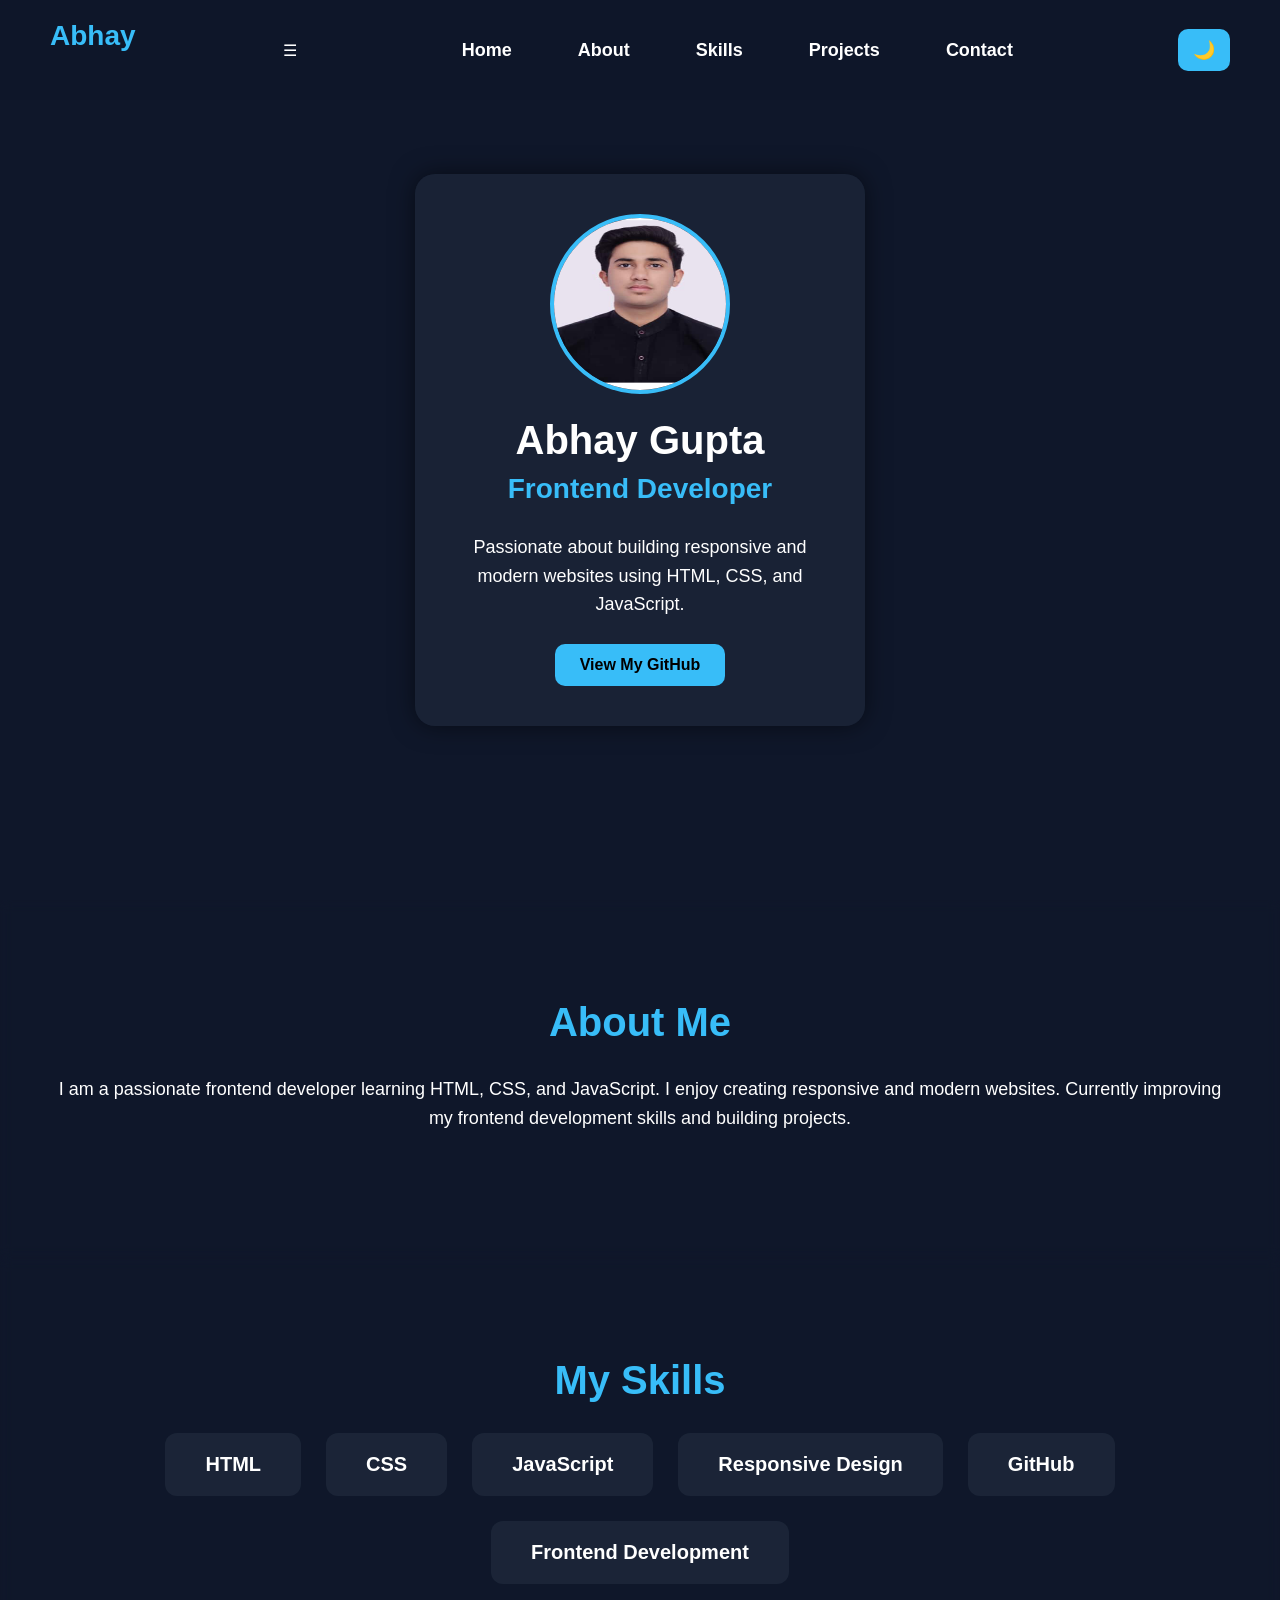
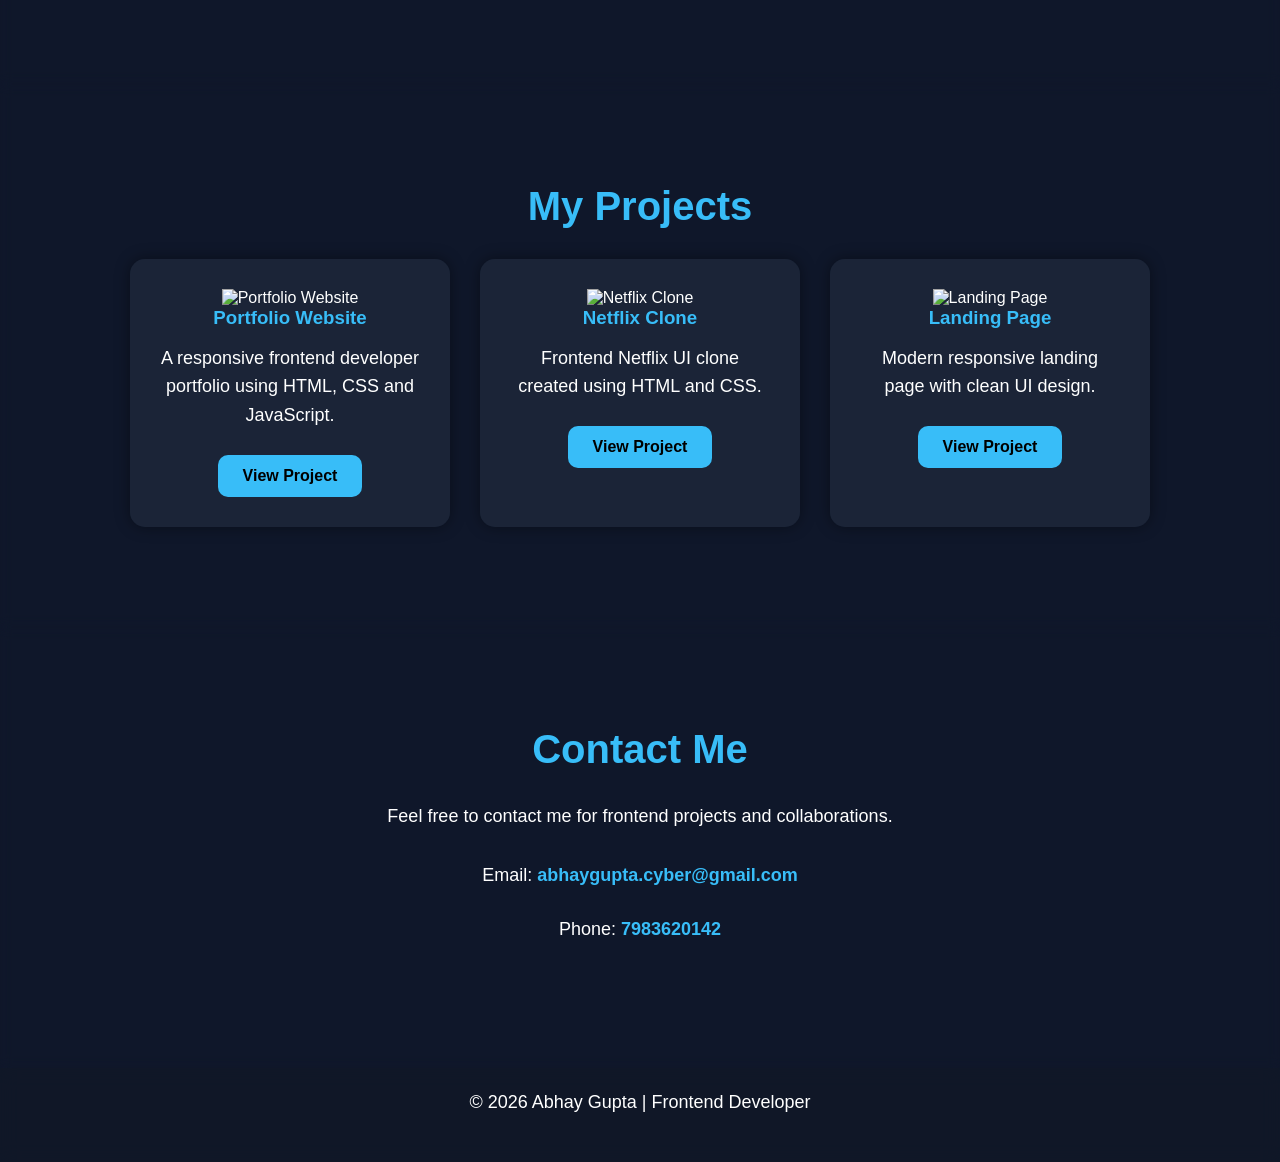
==== index.html @ 117bea06 "Updated" ====
<!DOCTYPE html>
<html lang="en">

<head>

  <meta charset="UTF-8">

  <meta name="viewport" content="width=device-width, initial-scale=1.0">

  <title>Abhay Gupta | Frontend Developer</title>

  <!-- GOOGLE VERIFICATION -->

  <meta 
    name="google-site-verification" 
    content="w0BHHGs-t-TD131V5QDSllbmQLI2JPOpMYAt4-sC5Q4"
  />

  <!-- SEO DESCRIPTION -->

  <meta 
    name="description" 
    content="Abhay Gupta Frontend Developer Portfolio Website"
  >

  <link rel="stylesheet" href="style.css">

</head>
<body>

  <!-- ANIMATED BACKGROUND -->

  <div class="background-animation">

    <span></span>
    <span></span>
    <span></span>
    <span></span>
    <span></span>
    <span></span>
    <span></span>
    <span></span>

  </div>


  <!-- NAVBAR -->

  <nav>

    <h2 class="logo">Abhay</h2>

    <div class="menu-toggle" id="menu-toggle">
      ☰
    </div>

    <ul id="nav-links">

      <li><a href="#home">Home</a></li>

      <li><a href="#about">About</a></li>

      <li><a href="#skills">Skills</a></li>

      <li><a href="#projects">Projects</a></li>

      <li><a href="#contact">Contact</a></li>

    </ul>

    <button id="theme-toggle">
      🌙
    </button>

  </nav>


  <!-- HERO SECTION -->

  <section class="hero" id="home">

    <div class="hero-content">

      <img 
        src="profile.jpg"
        alt="Profile Image"
        class="profile-img"
      >

      <h1>Abhay Gupta</h1>

      <h2>
        <span id="typing-text"></span>
      </h2>

      <p>
        Passionate about building responsive and modern websites using HTML, CSS, and JavaScript.
      </p>

      <a 
        href="https://github.com/abhayguptacyber-cloud/cybersecurity-portfolio-abhay"
        target="_blank"
        class="btn"
      >
        View My GitHub
      </a>

    </div>

  </section>


  <!-- ABOUT SECTION -->

  <section id="about" class="about reveal">

    <h2>About Me</h2>

    <p>
      I am a passionate frontend developer learning HTML, CSS, and JavaScript.
      I enjoy creating responsive and modern websites.
      Currently improving my frontend development skills and building projects.
    </p>

  </section>


  <!-- SKILLS SECTION -->

  <section id="skills" class="skills reveal">

    <h2>My Skills</h2>

    <div class="skills-container">

      <div class="skill-card">HTML</div>

      <div class="skill-card">CSS</div>

      <div class="skill-card">JavaScript</div>

      <div class="skill-card">Responsive Design</div>

      <div class="skill-card">GitHub</div>

      <div class="skill-card">Frontend Development</div>

    </div>

  </section>


  <!-- PROJECTS SECTION -->

  <section id="projects" class="projects reveal">

    <h2>My Projects</h2>

    <div class="projects-container">

      <!-- PROJECT 1 -->

      <div class="project-card">

        <img 
          src="project1.jpg"
          alt="Portfolio Website"
          class="project-image"
        >

        <h3>Portfolio Website</h3>

        <p>
          A responsive frontend developer portfolio using HTML, CSS and JavaScript.
        </p>

        <a 
          href="https://github.com/abhayguptacyber-cloud/cybersecurity-portfolio-abhay"
          target="_blank"
          class="btn"
        >
          View Project
        </a>

      </div>


      <!-- PROJECT 2 -->

      <div class="project-card">

        <img 
          src="project2.jpg"
          alt="Netflix Clone"
          class="project-image"
        >

        <h3>Netflix Clone</h3>

        <p>
          Frontend Netflix UI clone created using HTML and CSS.
        </p>

        <a href="#" class="btn">
          View Project
        </a>

      </div>


      <!-- PROJECT 3 -->

      <div class="project-card">

        <img 
          src="project3.jpg"
          alt="Landing Page"
          class="project-image"
        >

        <h3>Landing Page</h3>

        <p>
          Modern responsive landing page with clean UI design.
        </p>

        <a href="#" class="btn">
          View Project
        </a>

      </div>

    </div>

  </section>


  <!-- CONTACT SECTION -->

  <section id="contact" class="contact reveal">

    <h2>Contact Me</h2>

    <p>
      Feel free to contact me for frontend projects and collaborations.
    </p>

    <div class="contact-info">

      <p>
        Email:
        <a href="mailto:abhaygupta.cyber@gmail.com">
          abhaygupta.cyber@gmail.com
        </a>
      </p>

      <p>
        Phone:
        <a href="tel:7983620142">
          7983620142
        </a>
      </p>

    </div>

  </section>


  <!-- FOOTER -->

  <footer>

    <p>
      © 2026 Abhay Gupta | Frontend Developer
    </p>

  </footer>


  <!-- JAVASCRIPT -->

  <script src="script.js"></script>

</body>

</html>
---- style.css ----
*{
  margin: 0;
  padding: 0;
  box-sizing: border-box;
}

html{
  scroll-behavior: smooth;
}

body{

  font-family: Arial, sans-serif;

  background-color: #0f172a;

  color: white;

  overflow-x: hidden;
}


/* BACKGROUND ANIMATION */

.background-animation{

  position: fixed;

  top: 0;

  left: 0;

  width: 100%;

  height: 100%;

  overflow: hidden;

  z-index: -1;
}

.background-animation span{

  position: absolute;

  display: block;

  bottom: -150px;

  background: rgba(56, 189, 248, 0.3);

  border-radius: 50%;

  animation: floating 20s linear infinite;
}


/* FLOATING CIRCLES */

.background-animation span:nth-child(1){

  left: 10%;

  width: 25px;

  height: 25px;

  animation-duration: 12s;
}

.background-animation span:nth-child(2){

  left: 20%;

  width: 40px;

  height: 40px;

  animation-duration: 18s;
}

.background-animation span:nth-child(3){

  left: 35%;

  width: 30px;

  height: 30px;

  animation-duration: 10s;
}

.background-animation span:nth-child(4){

  left: 50%;

  width: 50px;

  height: 50px;

  animation-duration: 16s;
}

.background-animation span:nth-child(5){

  left: 65%;

  width: 35px;

  height: 35px;

  animation-duration: 14s;
}

.background-animation span:nth-child(6){

  left: 75%;

  width: 20px;

  height: 20px;

  animation-duration: 20s;
}

.background-animation span:nth-child(7){

  left: 85%;

  width: 45px;

  height: 45px;

  animation-duration: 13s;
}

.background-animation span:nth-child(8){

  left: 95%;

  width: 30px;

  height: 30px;

  animation-duration: 17s;
}


/* FLOATING EFFECT */

@keyframes floating{

  0%{

    transform: translateY(0) rotate(0deg);

    opacity: 0;
  }

  10%{

    opacity: 1;
  }

  100%{

    transform: translateY(-1200px) rotate(720deg);

    opacity: 0;
  }
}


/* NAVBAR */

nav{

  width: 100%;

  display: flex;

  justify-content: space-between;

  align-items: center;

  padding: 20px 50px;

  position: fixed;

  top: 0;

  background-color: rgba(15, 23, 42, 0.9);

  backdrop-filter: blur(10px);

  z-index: 1000;
}

.logo{

  color: #38bdf8;

  font-size: 28px;

  font-weight: bold;
}

ul{

  display: flex;

  list-style: none;

  gap: 30px;
}

ul li a{

  color: white;

  text-decoration: none;

  font-size: 18px;

  font-weight: bold;

  padding: 10px 18px;

  border-radius: 8px;

  transition: 0.3s ease;
}

ul li a:hover{

  background-color: #38bdf8;

  color: black;
}


/* THEME BUTTON */

#theme-toggle{

  background-color: #38bdf8;

  border: none;

  padding: 10px 15px;

  border-radius: 10px;

  cursor: pointer;

  font-size: 18px;

  transition: 0.3s;
}

#theme-toggle:hover{

  transform: scale(1.1);
}


/* HERO SECTION */

.hero{

  min-height: 100vh;

  display: flex;

  justify-content: center;

  align-items: center;

  text-align: center;

  padding: 120px 20px;

  position: relative;
}

.hero-content{

  background: rgba(30, 41, 59, 0.7);

  backdrop-filter: blur(10px);

  padding: 40px;

  border-radius: 20px;

  box-shadow: 0px 0px 25px rgba(0,0,0,0.5);

  max-width: 450px;

  animation: fadeIn 1s ease;
}

.profile-img{

  width: 180px;

  height: 180px;

  border-radius: 50%;

  margin-bottom: 20px;

  border: 4px solid #38bdf8;
}

h1{

  font-size: 40px;

  margin-bottom: 10px;
}

h2{

  color: #38bdf8;

  margin-bottom: 20px;

  font-size: 28px;

  min-height: 40px;
}

p{

  font-size: 18px;

  line-height: 1.6;

  margin-bottom: 25px;
}


/* BUTTON */

.btn{

  display: inline-block;

  background-color: #38bdf8;

  color: black;

  padding: 12px 25px;

  border-radius: 10px;

  text-decoration: none;

  font-weight: bold;

  transition: 0.3s;
}

.btn:hover{

  background-color: white;

  transform: scale(1.05);
}


/* SECTIONS */

.about,
.skills,
.projects,
.contact{

  padding: 100px 50px;

  text-align: center;

  position: relative;

  background: transparent;

  backdrop-filter: blur(6px);

  z-index: 1;
}

.about h2,
.skills h2,
.projects h2,
.contact h2{

  font-size: 40px;

  margin-bottom: 30px;
}


/* SKILLS */

.skills-container{

  display: flex;

  justify-content: center;

  flex-wrap: wrap;

  gap: 25px;
}

.skill-card{

  background-color: rgba(30, 41, 59, 0.8);

  padding: 20px 40px;

  border-radius: 12px;

  font-size: 20px;

  font-weight: bold;

  transition: 0.3s;
}

.skill-card:hover{

  background-color: #38bdf8;

  color: black;

  transform: translateY(-8px);
}


/* PROJECTS */

.projects-container{

  display: flex;

  justify-content: center;

  flex-wrap: wrap;

  gap: 30px;
}

.project-card{

  background-color: rgba(30, 41, 59, 0.8);

  padding: 30px;

  border-radius: 15px;

  width: 320px;

  transition: 0.3s;

  box-shadow: 0px 0px 15px rgba(0,0,0,0.4);
}

.project-card:hover{

  transform: translateY(-10px) scale(1.03);
}

.project-card h3{

  margin-bottom: 15px;

  color: #38bdf8;
}


/* CONTACT */

.contact-info{

  margin-top: 30px;
}

.contact-info a{

  color: #38bdf8;

  text-decoration: none;

  font-weight: bold;
}

.contact-info a:hover{

  color: white;
}


/* FOOTER */

footer{

  background-color: rgba(17, 24, 39, 0.8);

  text-align: center;

  padding: 20px;

  backdrop-filter: blur(10px);
}


/* FADE IN */

@keyframes fadeIn{

  from{

    opacity: 0;

    transform: translateY(20px);
  }

  to{

    opacity: 1;

    transform: translateY(0);
  }
}


/* LIGHT MODE */

.light-mode{

  background-color: white;

  color: black;
}

.light-mode nav{

  background-color: rgba(255,255,255,0.9);
}

.light-mode ul li a{

  color: black;
}

.light-mode ul li a:hover{

  background-color: #38bdf8;

  color: white;
}

.light-mode .logo{

  color: #2563eb;
}

.light-mode .hero-content,
.light-mode .project-card,
.light-mode .skill-card{

  background-color: rgba(255,255,255,0.8);

  color: black;

  border: 1px solid #ddd;
}

.light-mode footer{

  background-color: rgba(229,231,235,0.8);

  color: black;
}

.light-mode .contact-info a{

  color: #2563eb;
}


/* RESPONSIVE */

@media(max-width:768px){

  nav{

    flex-direction: column;

    gap: 20px;

    padding: 20px;
  }

  ul{

    flex-wrap: wrap;

    justify-content: center;

    padding: 0;
  }

  .hero-content{

    width: 90%;
  }

  .projects-container,
  .skills-container{

    flex-direction: column;

    align-items: center;
  }

  h1{

    font-size: 30px;
  }

  h2{

    font-size: 24px;
  }

  p{

    font-size: 16px;
  }
}
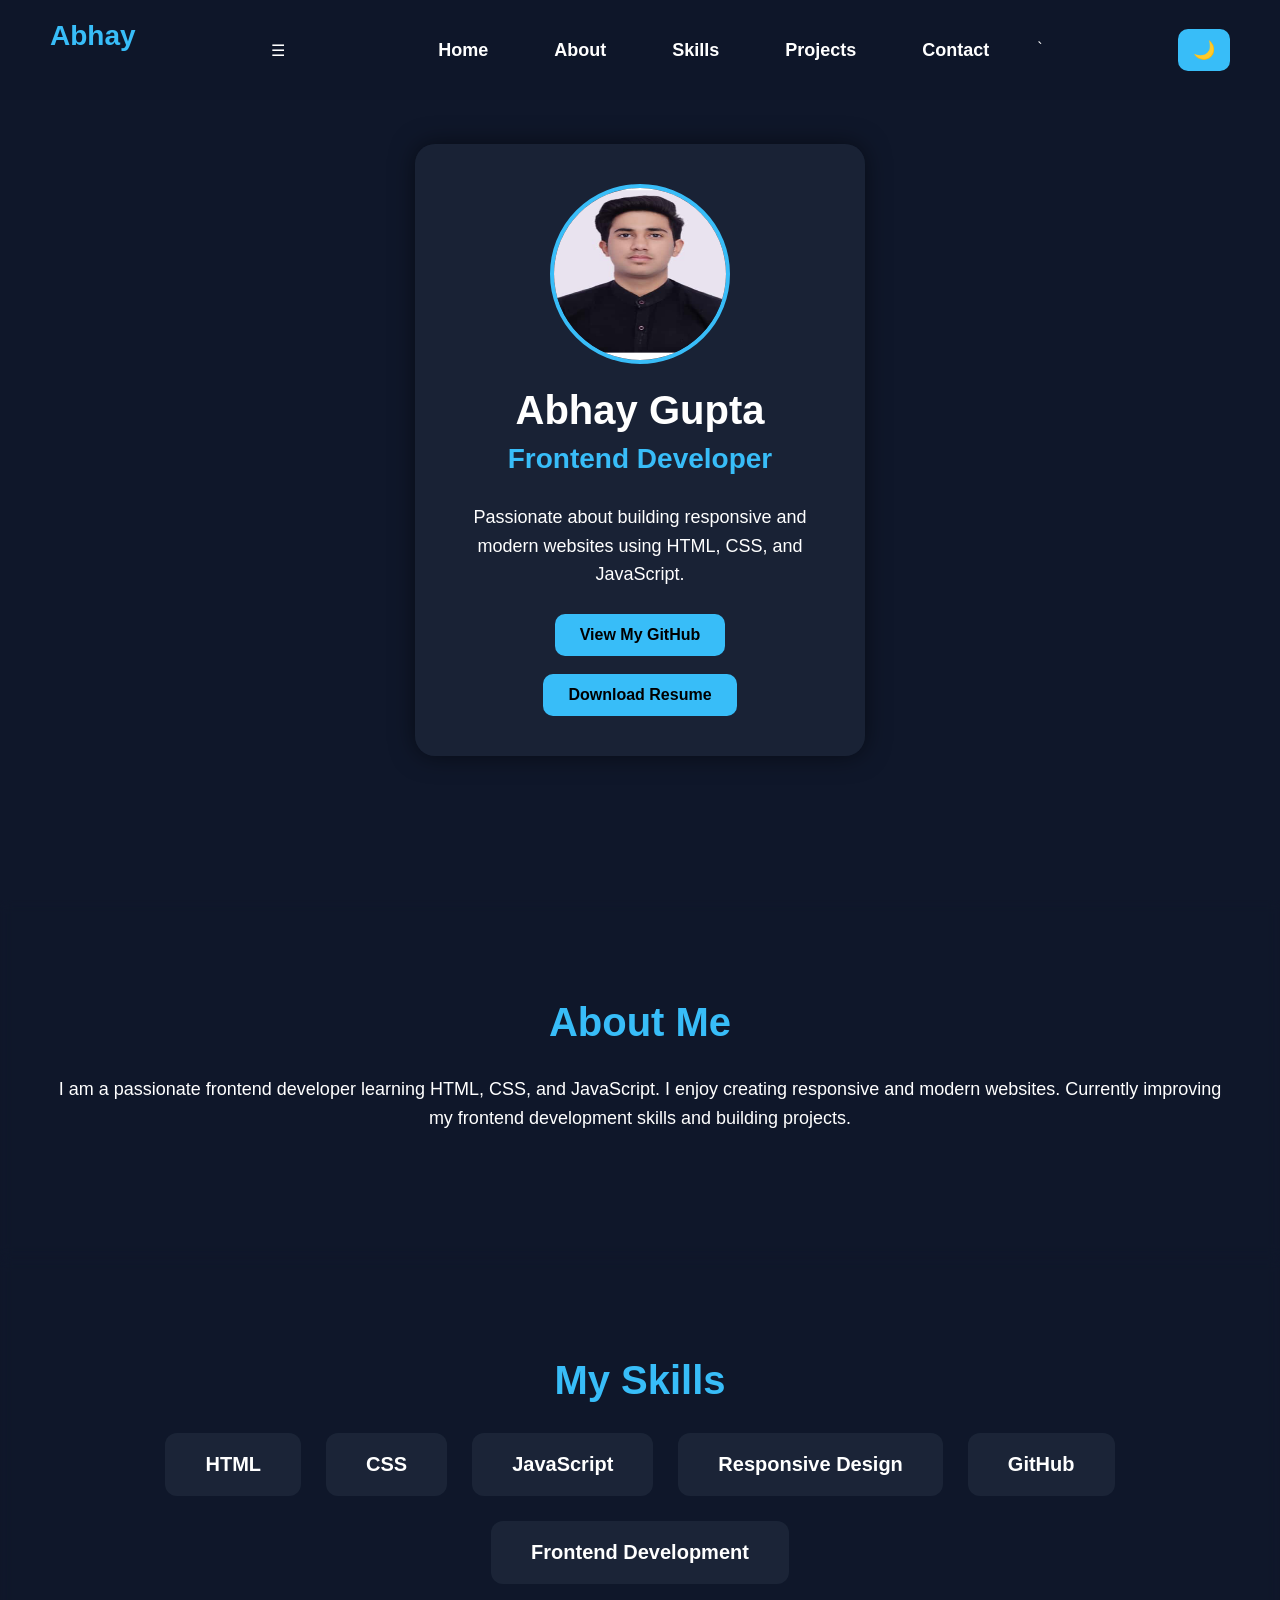
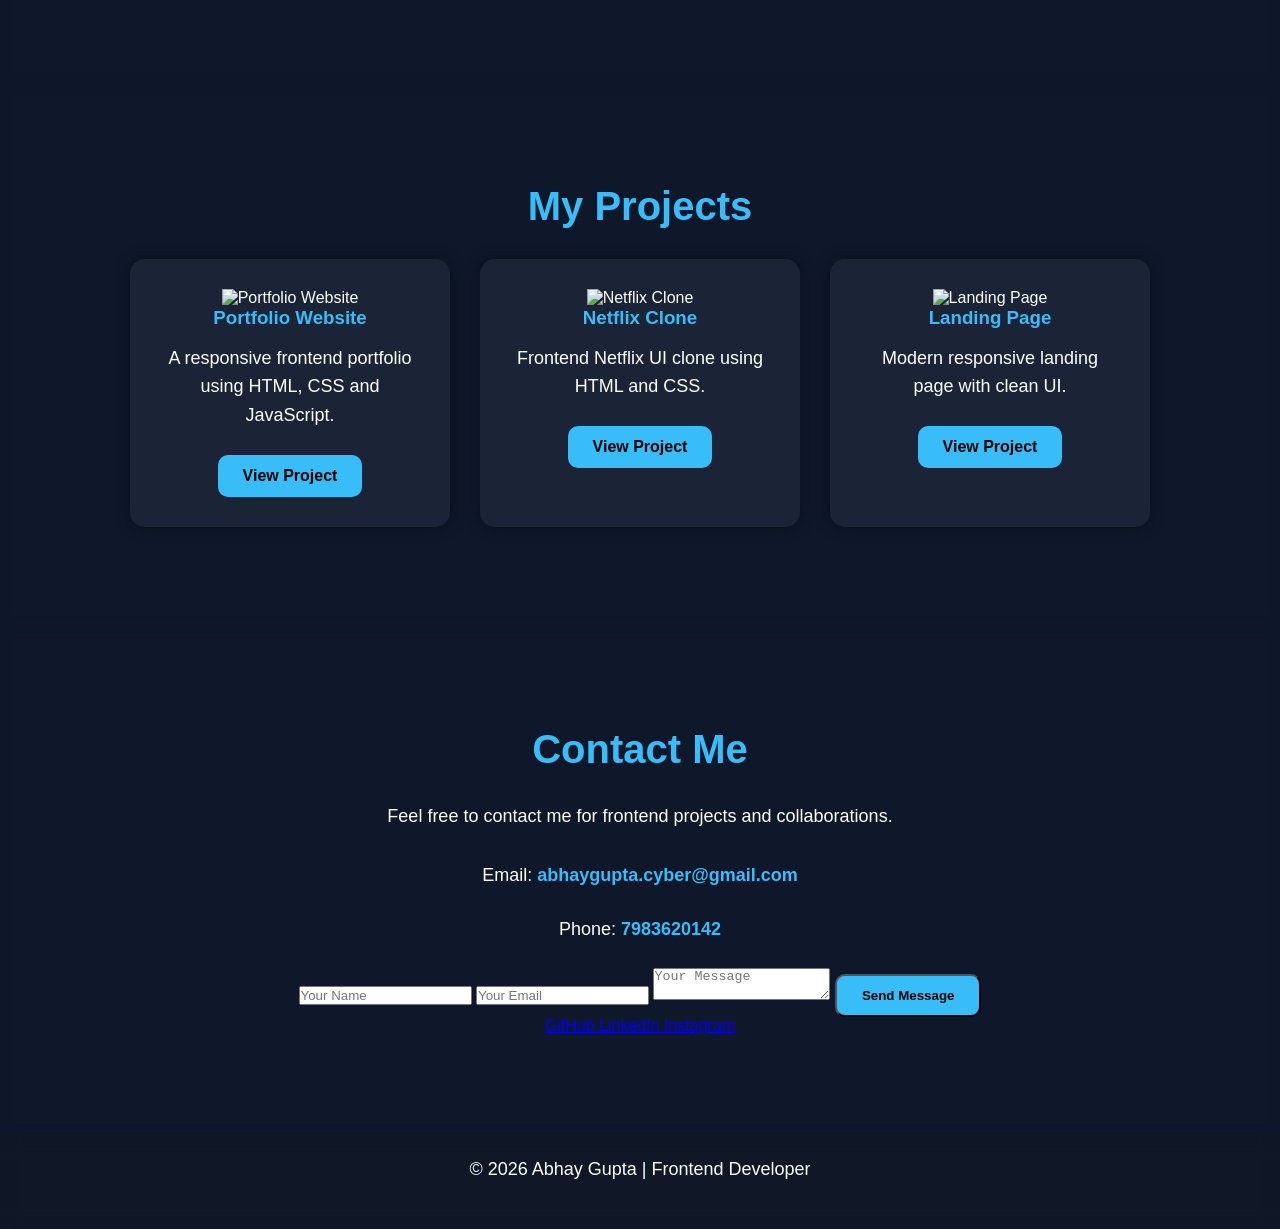
==== commit 4b4b6ecf: "Update" ====
--- a/index.html
+++ b/index.html
@@ -26,6 +26,7 @@
   <link rel="stylesheet" href="style.css">
 
 </head>
+
 <body>
 
   <!-- ANIMATED BACKGROUND -->
@@ -64,7 +65,7 @@
 
       <li><a href="#projects">Projects</a></li>
 
-      <li><a href="#contact">Contact</a></li>
+      <li><a href="#contact">Contact</a></li>`
 
     </ul>
 
@@ -103,6 +104,12 @@
         class="btn"
       >
         View My GitHub
+      </a>
+
+      <br><br>
+
+      <a href="resume.pdf" class="btn" download>
+        Download Resume
       </a>
 
     </div>
@@ -158,8 +165,6 @@
 
     <div class="projects-container">
 
-      <!-- PROJECT 1 -->
-
       <div class="project-card">
 
         <img 
@@ -171,7 +176,7 @@
         <h3>Portfolio Website</h3>
 
         <p>
-          A responsive frontend developer portfolio using HTML, CSS and JavaScript.
+          A responsive frontend portfolio using HTML, CSS and JavaScript.
         </p>
 
         <a 
@@ -185,8 +190,6 @@
       </div>
 
 
-      <!-- PROJECT 2 -->
-
       <div class="project-card">
 
         <img 
@@ -198,7 +201,7 @@
         <h3>Netflix Clone</h3>
 
         <p>
-          Frontend Netflix UI clone created using HTML and CSS.
+          Frontend Netflix UI clone using HTML and CSS.
         </p>
 
         <a href="#" class="btn">
@@ -207,8 +210,6 @@
 
       </div>
 
-
-      <!-- PROJECT 3 -->
 
       <div class="project-card">
 
@@ -221,7 +222,7 @@
         <h3>Landing Page</h3>
 
         <p>
-          Modern responsive landing page with clean UI design.
+          Modern responsive landing page with clean UI.
         </p>
 
         <a href="#" class="btn">
@@ -263,6 +264,55 @@
 
     </div>
 
+
+    <!-- CONTACT FORM -->
+
+    <form class="contact-form">
+
+      <input 
+        type="text" 
+        placeholder="Your Name" 
+        required
+      >
+
+      <input 
+        type="email" 
+        placeholder="Your Email" 
+        required
+      >
+
+      <textarea 
+        placeholder="Your Message"
+      ></textarea>
+
+      <button type="submit" class="btn">
+        Send Message
+      </button>
+
+    </form>
+
+
+    <!-- SOCIAL LINKS -->
+
+    <div class="social-icons">
+
+      <a 
+        href="https://github.com/abhayguptacyber-cloud"
+        target="_blank"
+      >
+        GitHub
+      </a>
+
+      <a href="#">
+        LinkedIn
+      </a>
+
+      <a href="#">
+        Instagram
+      </a>
+
+    </div>
+
   </section>
 
 
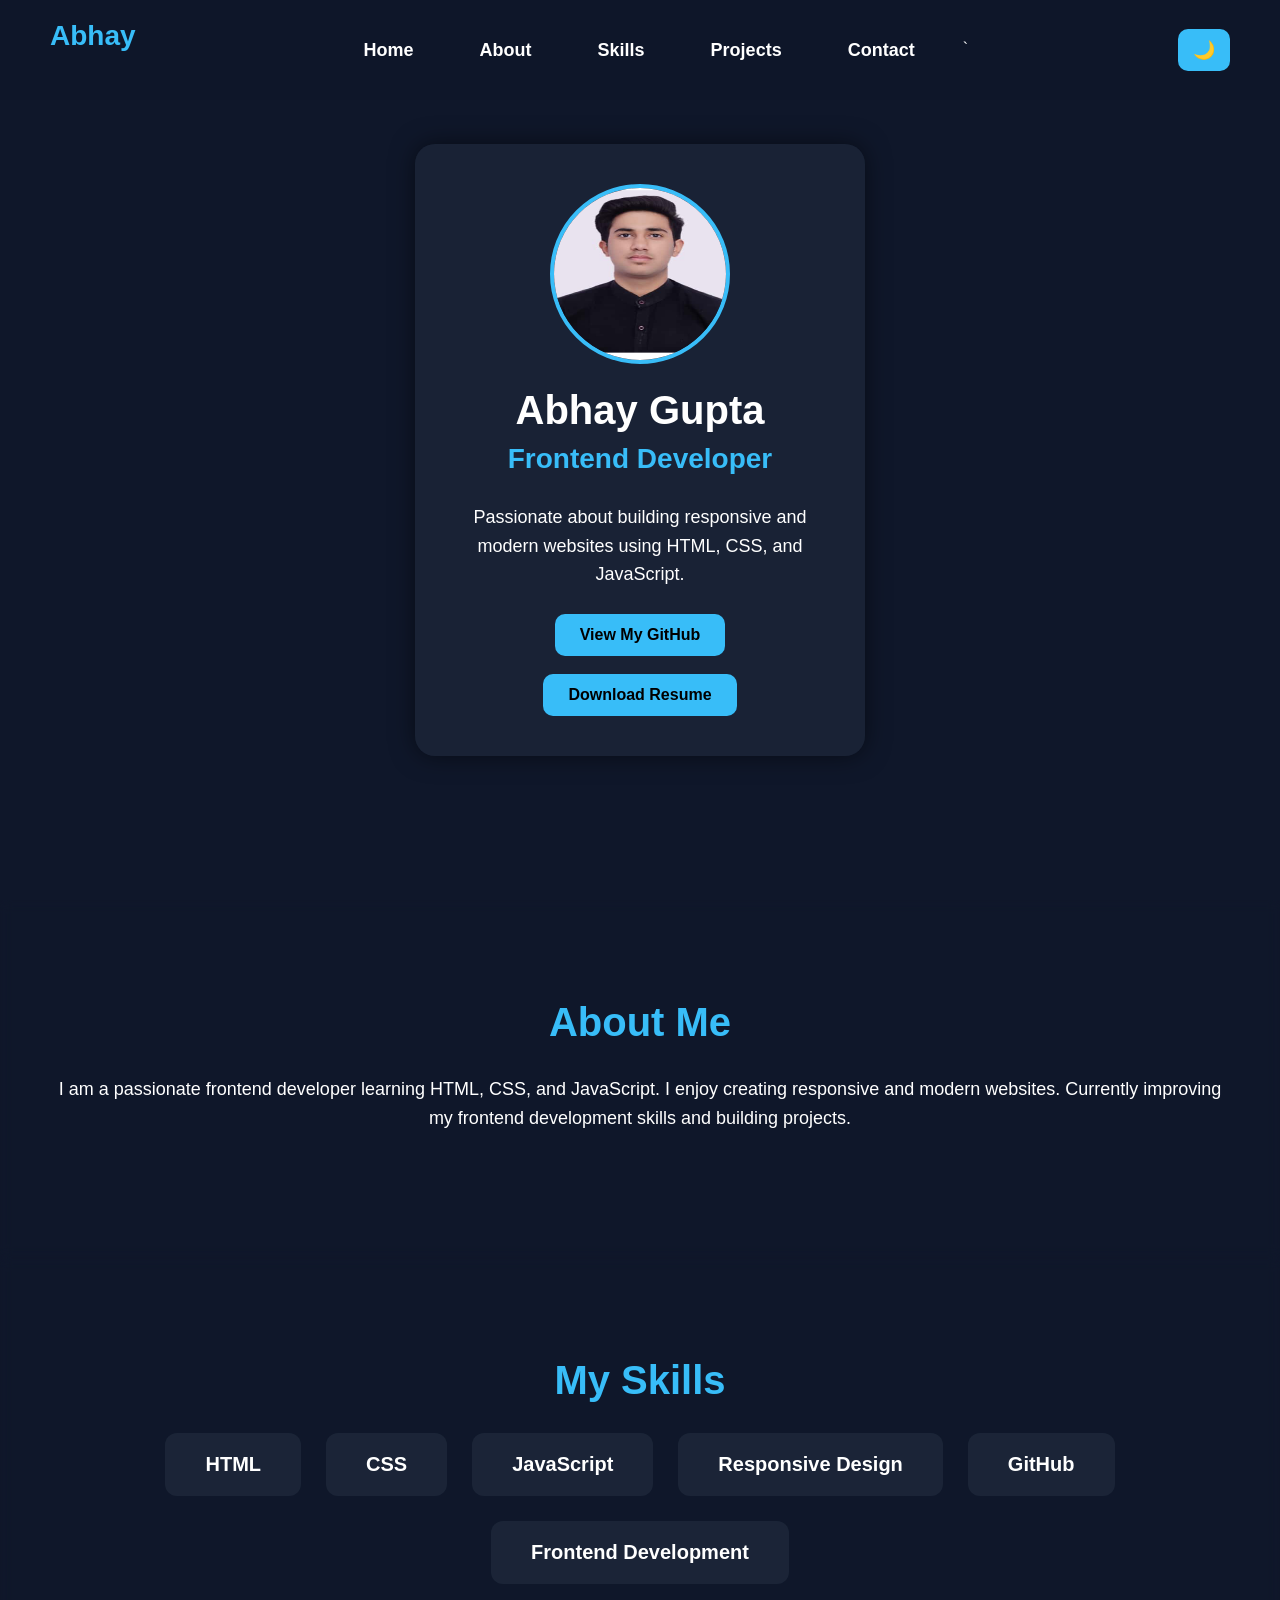
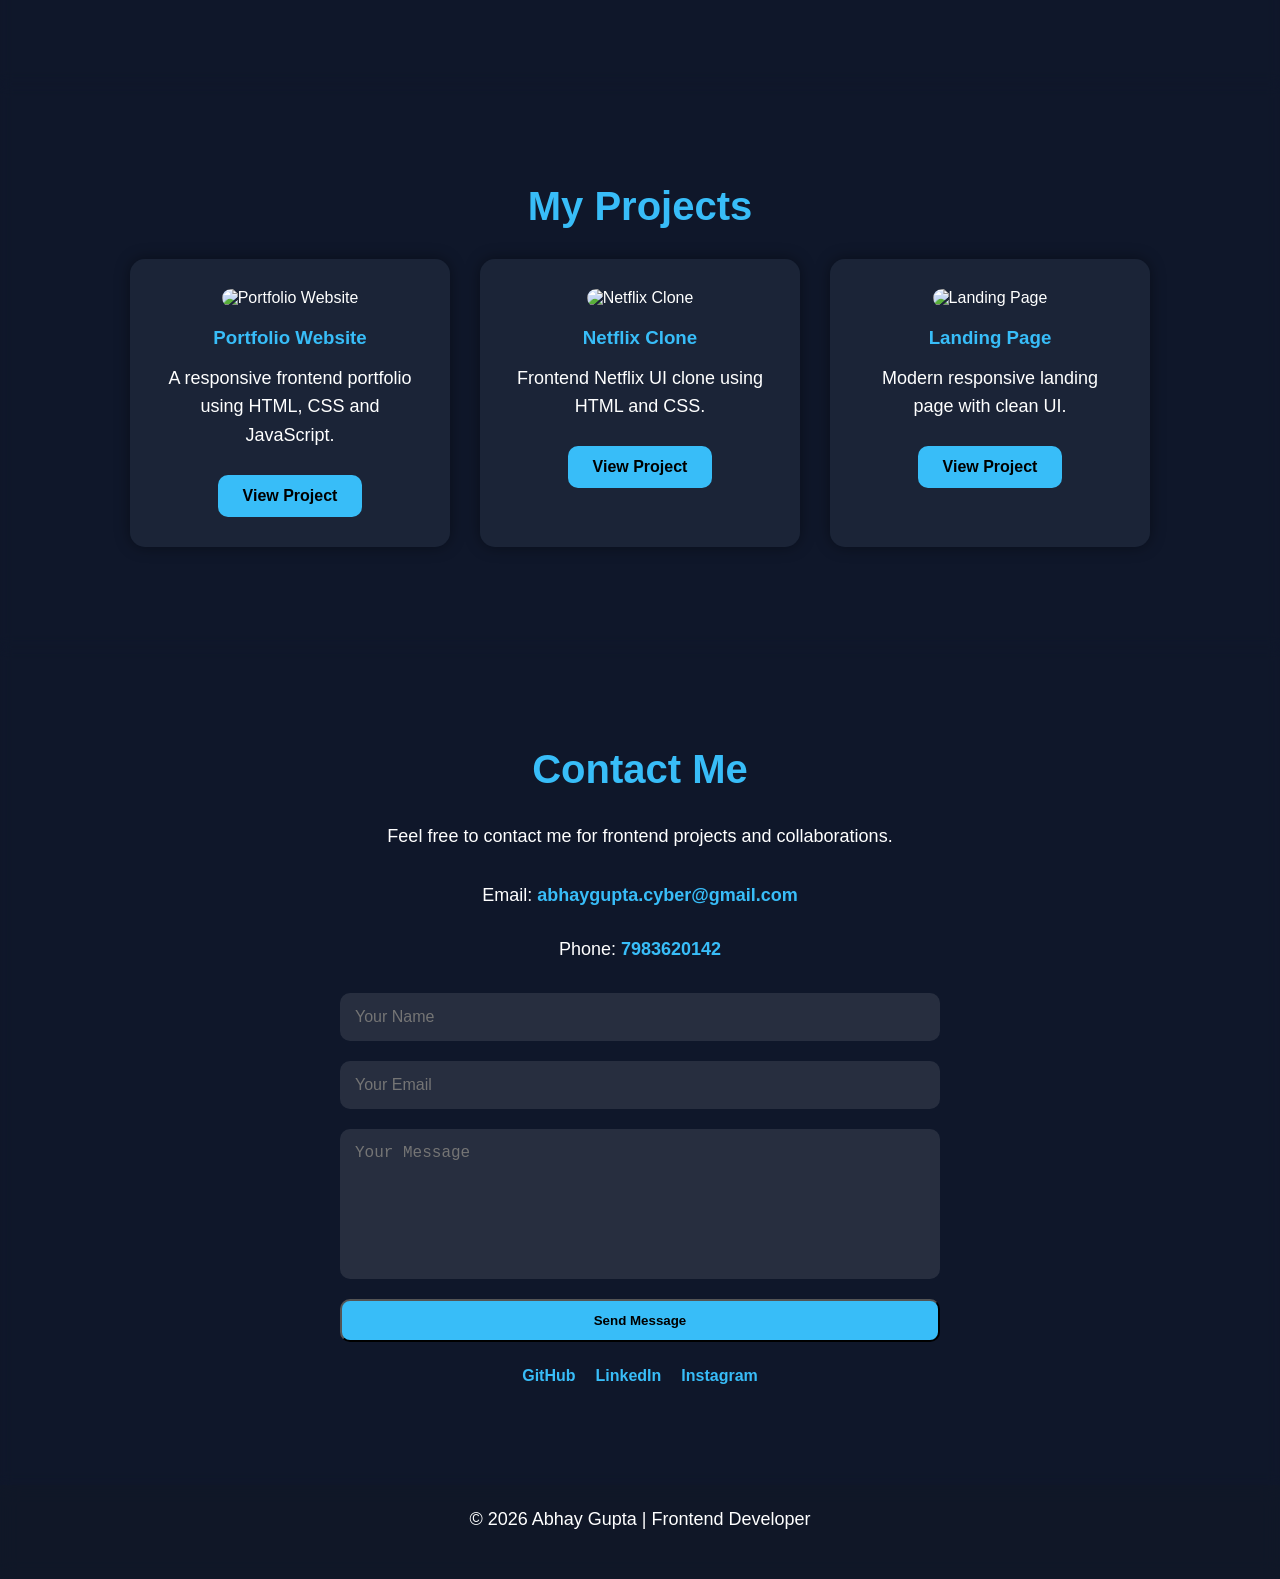
==== commit d747c335: "Update index.html" ====
--- a/index.html
+++ b/index.html
@@ -303,11 +303,11 @@
         GitHub
       </a>
 
-      <a href="#">
+      <a href="https://www.linkedin.com/in/abhay-gupta-917914281/">
         LinkedIn
       </a>
 
-      <a href="#">
+      <a href="https://www.instagram.com/_.bunny._o8o9/">
         Instagram
       </a>
 
--- a/style.css
+++ b/style.css
@@ -641,3 +641,135 @@
     font-size: 16px;
   }
 }
+/* HAMBURGER MENU */
+
+.menu-toggle{
+
+  display: none;
+
+  font-size: 28px;
+
+  cursor: pointer;
+
+  color: white;
+}
+
+
+/* PROJECT IMAGES */
+
+.project-image{
+
+  width: 100%;
+
+  border-radius: 12px;
+
+  margin-bottom: 20px;
+
+  height: 180px;
+
+  object-fit: cover;
+}
+
+
+/* SCROLL REVEAL */
+
+.reveal{
+
+  opacity: 0;
+
+  transform: translateY(40px);
+
+  transition: all 1s ease;
+}
+
+.reveal.active{
+
+  opacity: 1;
+
+  transform: translateY(0);
+}
+
+
+/* GLOW EFFECT */
+
+.hero-content:hover,
+.project-card:hover,
+.skill-card:hover{
+
+  box-shadow: 0px 0px 25px rgba(56, 189, 248, 0.5);
+}
+
+
+/* SOCIAL ICONS */
+
+.social-icons{
+
+  margin-top: 25px;
+
+  display: flex;
+
+  justify-content: center;
+
+  gap: 20px;
+}
+
+.social-icons a{
+
+  text-decoration: none;
+
+  color: #38bdf8;
+
+  font-weight: bold;
+
+  transition: 0.3s;
+}
+
+.social-icons a:hover{
+
+  color: white;
+
+  transform: scale(1.1);
+}
+
+
+/* CONTACT FORM */
+
+.contact-form{
+
+  max-width: 600px;
+
+  margin: auto;
+
+  display: flex;
+
+  flex-direction: column;
+
+  gap: 20px;
+
+  margin-top: 30px;
+}
+
+.contact-form input,
+.contact-form textarea{
+
+  padding: 15px;
+
+  border: none;
+
+  border-radius: 10px;
+
+  background-color: rgba(255,255,255,0.1);
+
+  color: white;
+
+  font-size: 16px;
+
+  outline: none;
+}
+
+.contact-form textarea{
+
+  min-height: 150px;
+
+  resize: none;
+}
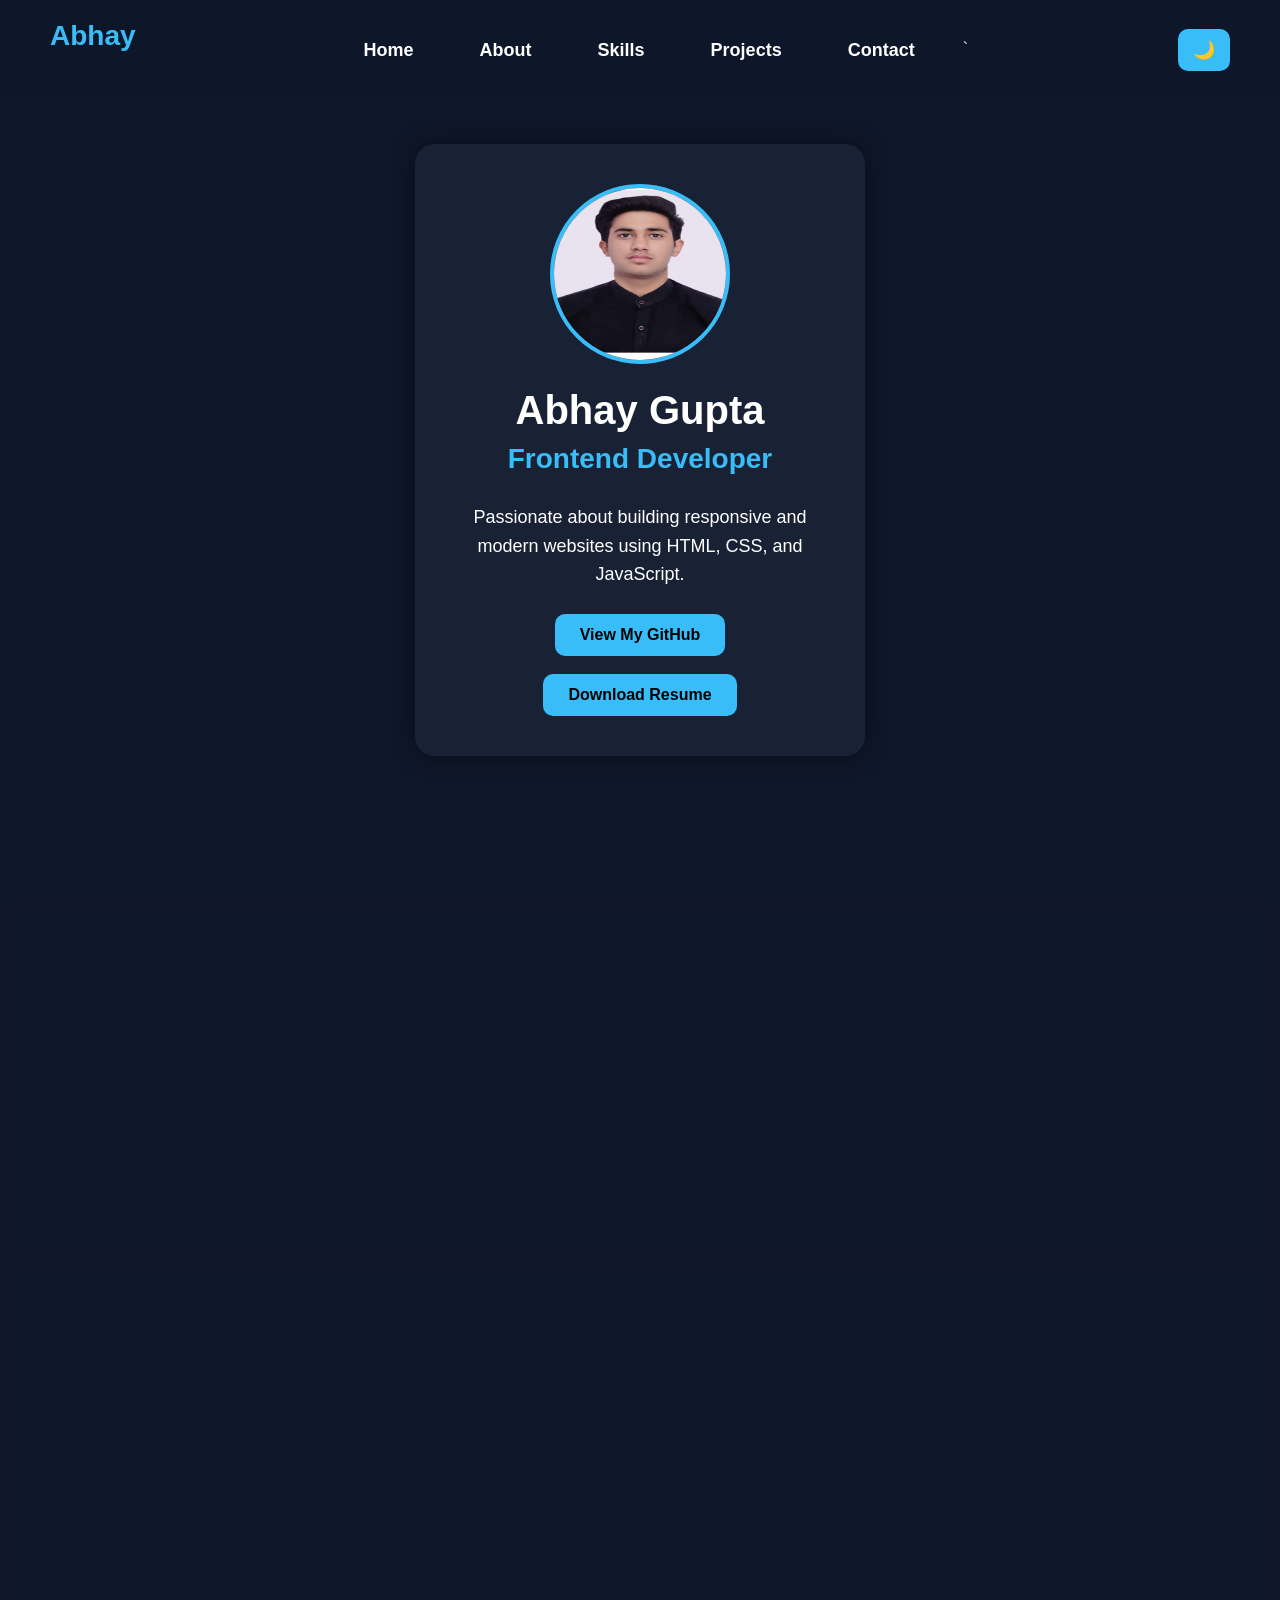
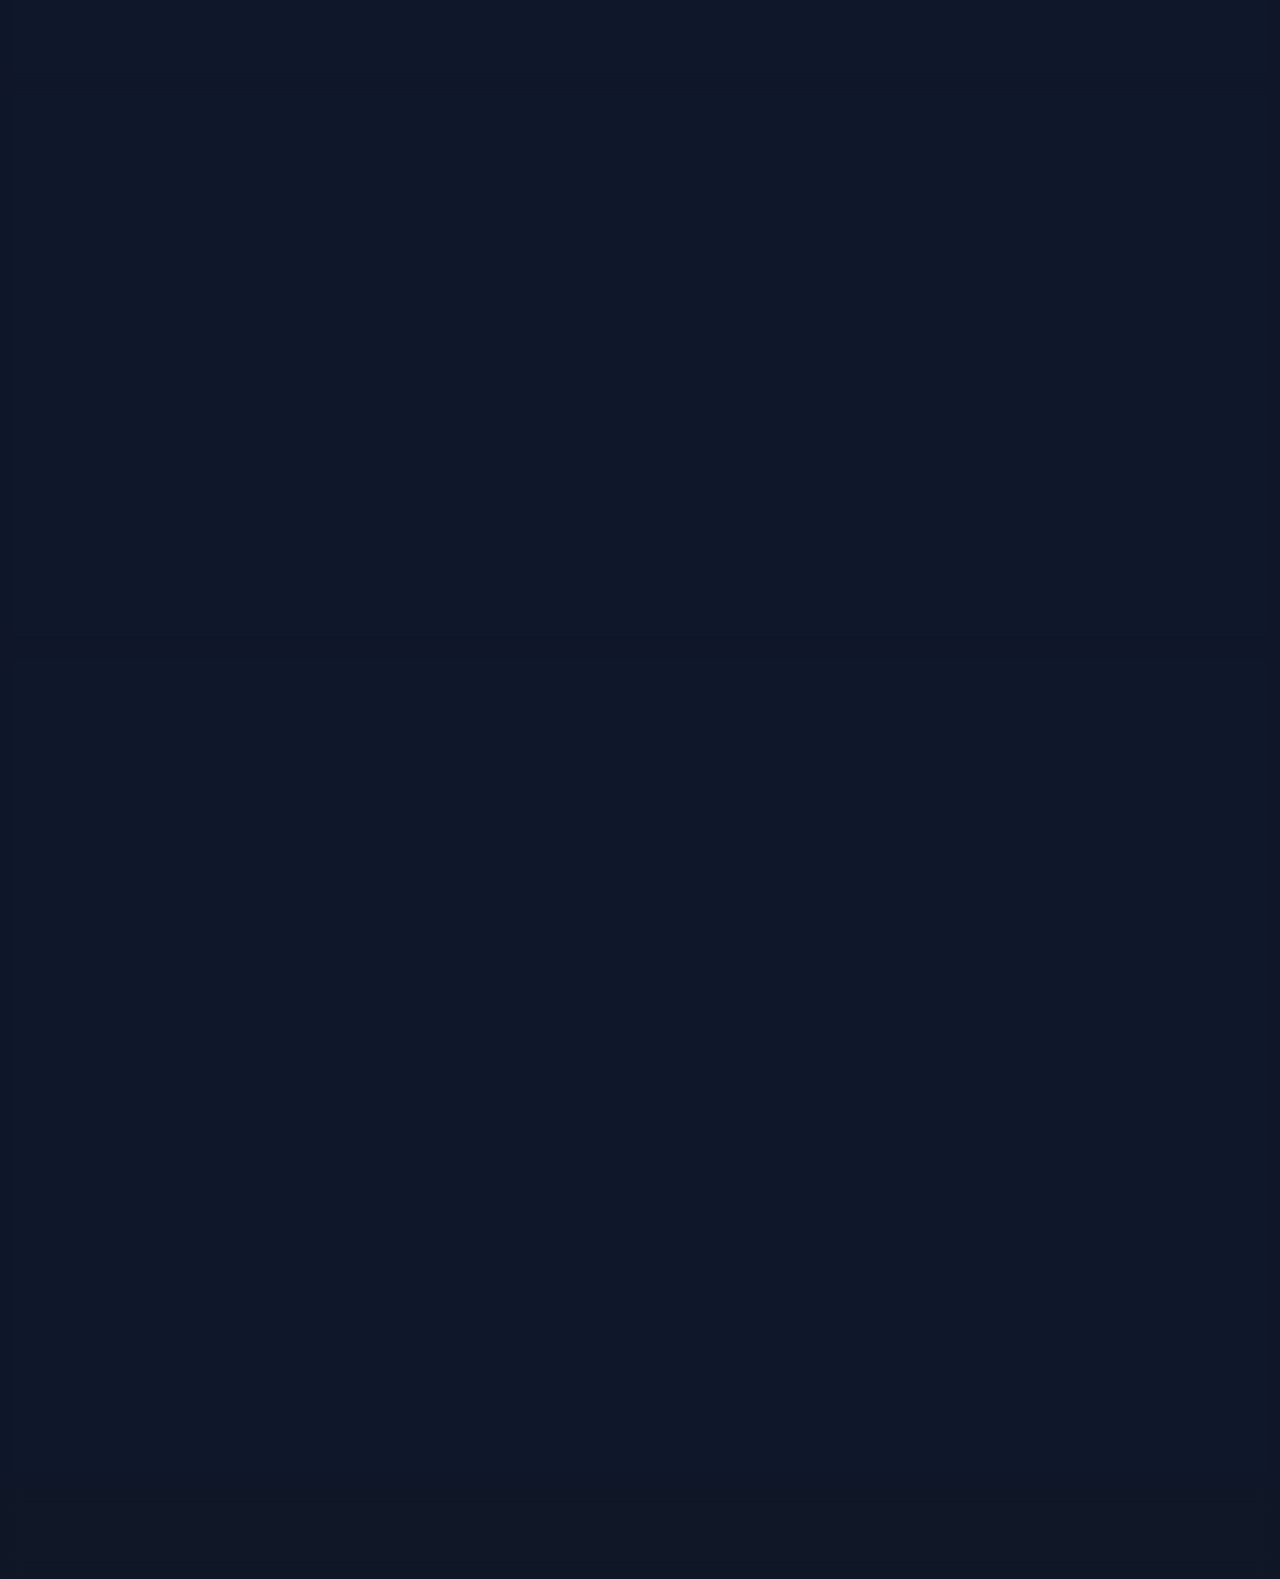
==== commit e6a3080f: "Updated" ====
--- a/index.html
+++ b/index.html
@@ -108,7 +108,7 @@
 
       <br><br>
 
-      <a href="resume.pdf" class="btn" download>
+      <a href="Abhay_gupta.pdf" class="btn" download>
         Download Resume
       </a>
 
@@ -204,7 +204,7 @@
           Frontend Netflix UI clone using HTML and CSS.
         </p>
 
-        <a href="#" class="btn">
+        <a href="https://www.netflix.com/in/" class="btn">
           View Project
         </a>
 
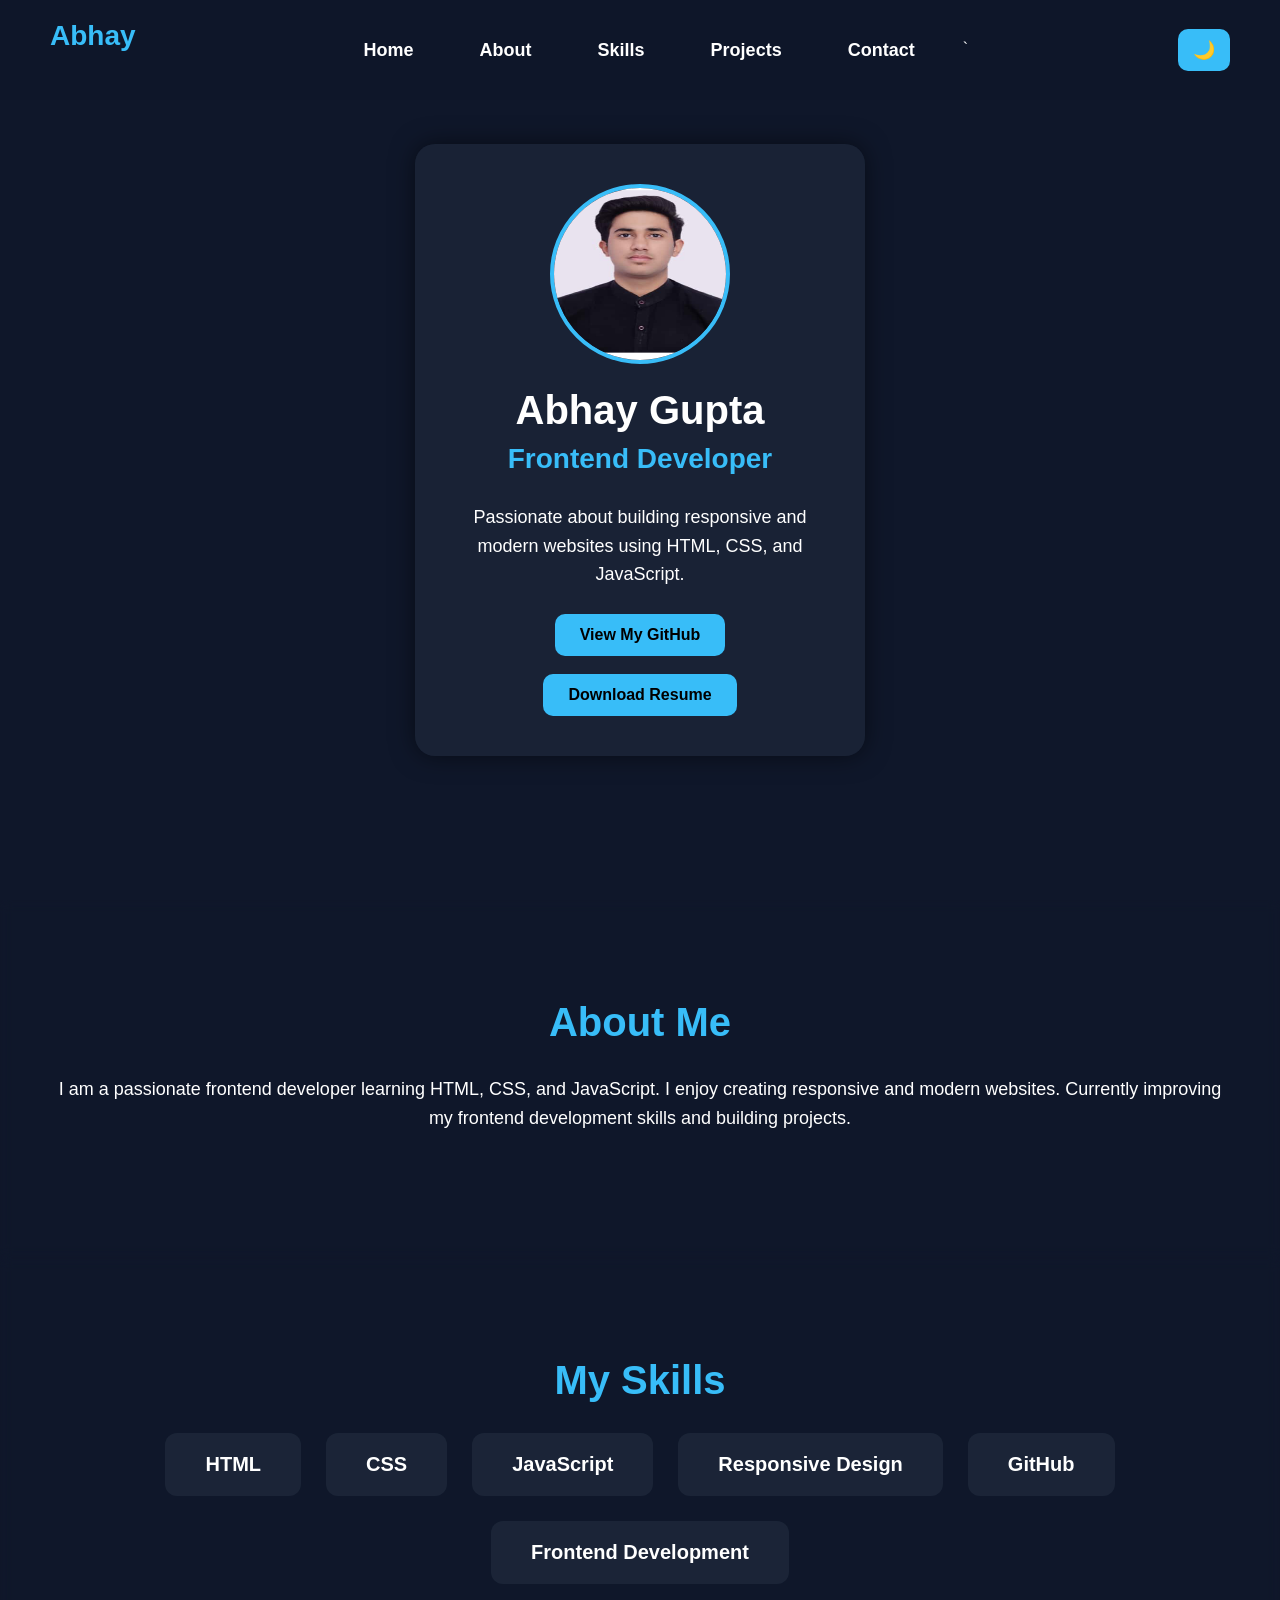
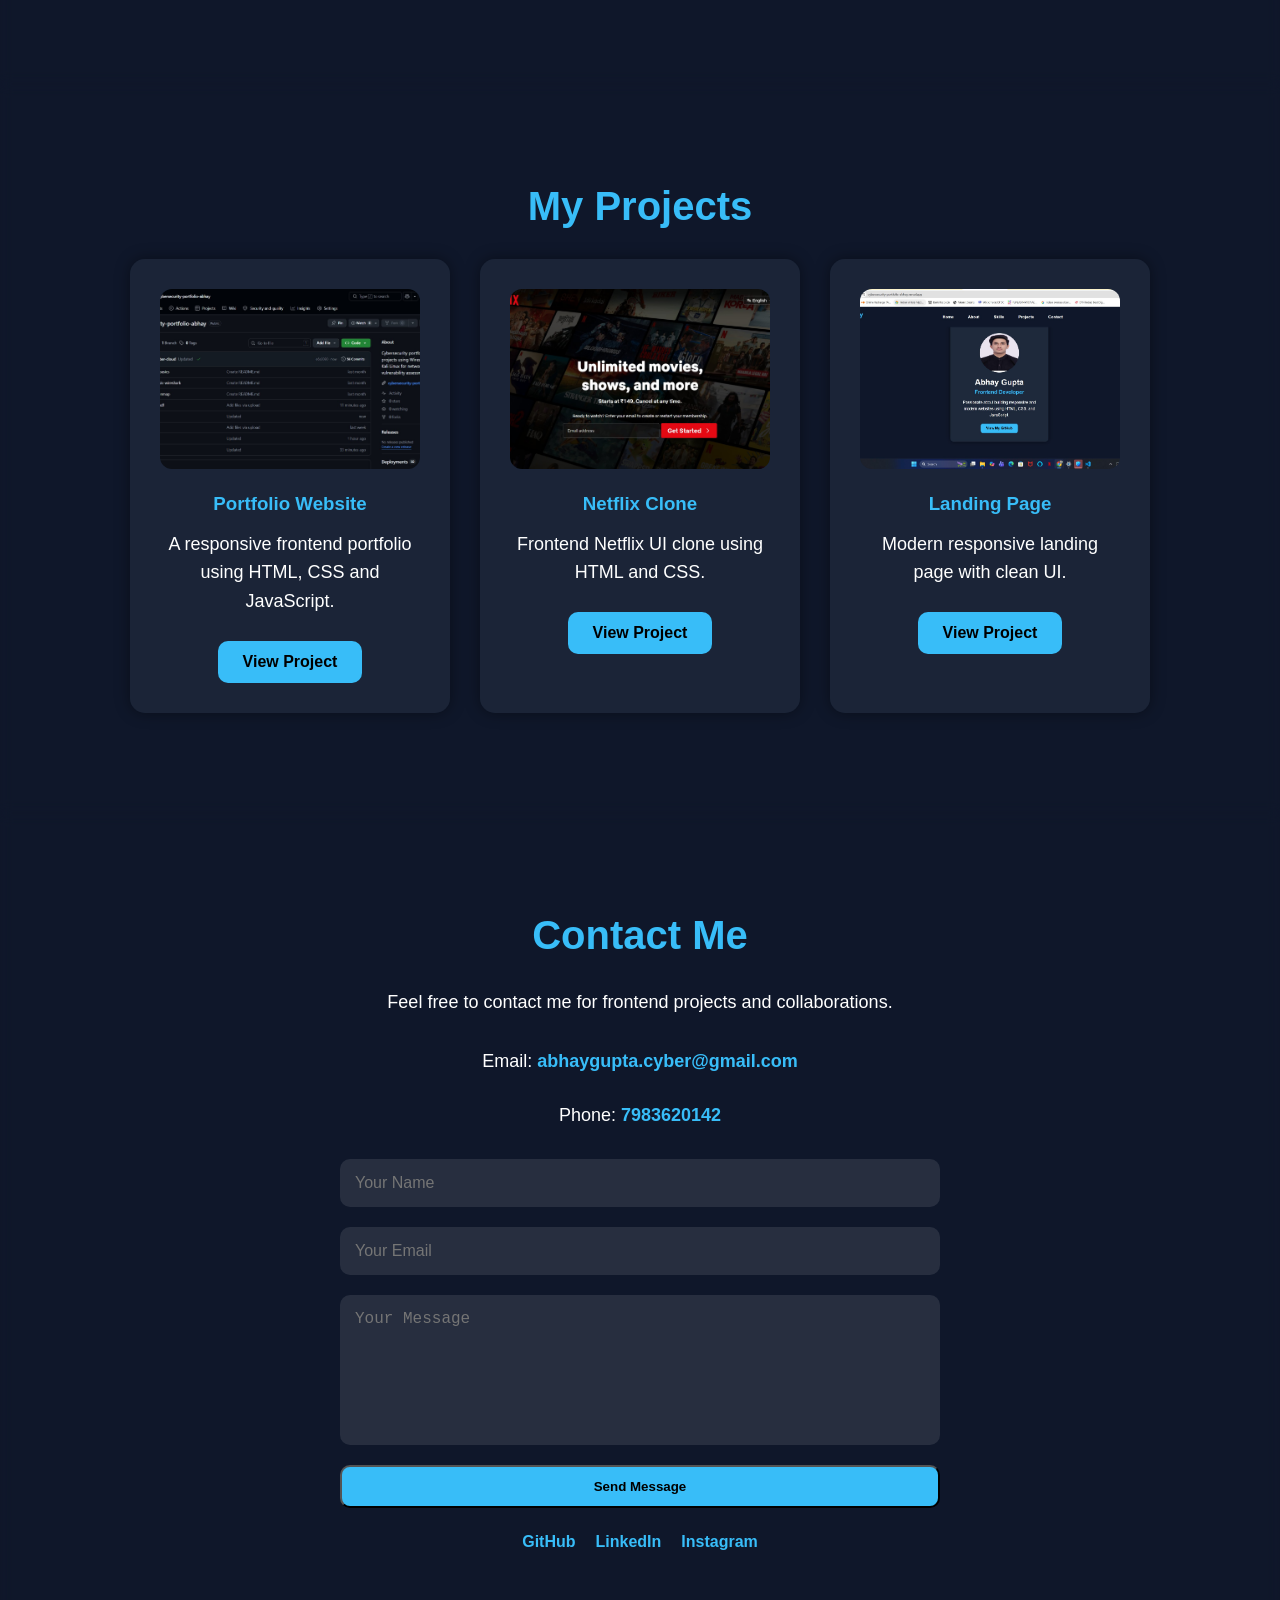
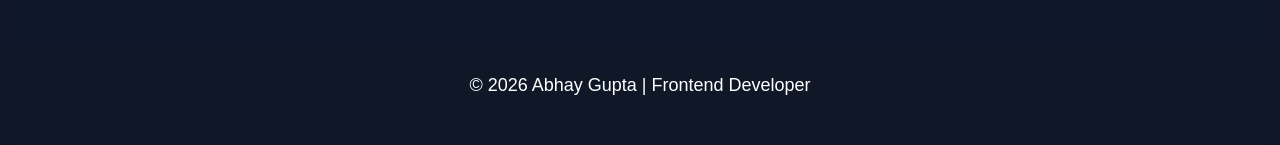
==== commit 7dd8c667: "Update index.html" ====
--- a/index.html
+++ b/index.html
@@ -108,7 +108,7 @@
 
       <br><br>
 
-      <a href="Abhay_gupta.pdf" class="btn" download>
+      <a href="Abhay_Gupta.pdf" class="btn" download>
         Download Resume
       </a>
 
--- a/style.css
+++ b/style.css
@@ -773,3 +773,4 @@
 
   resize: none;
 }
+
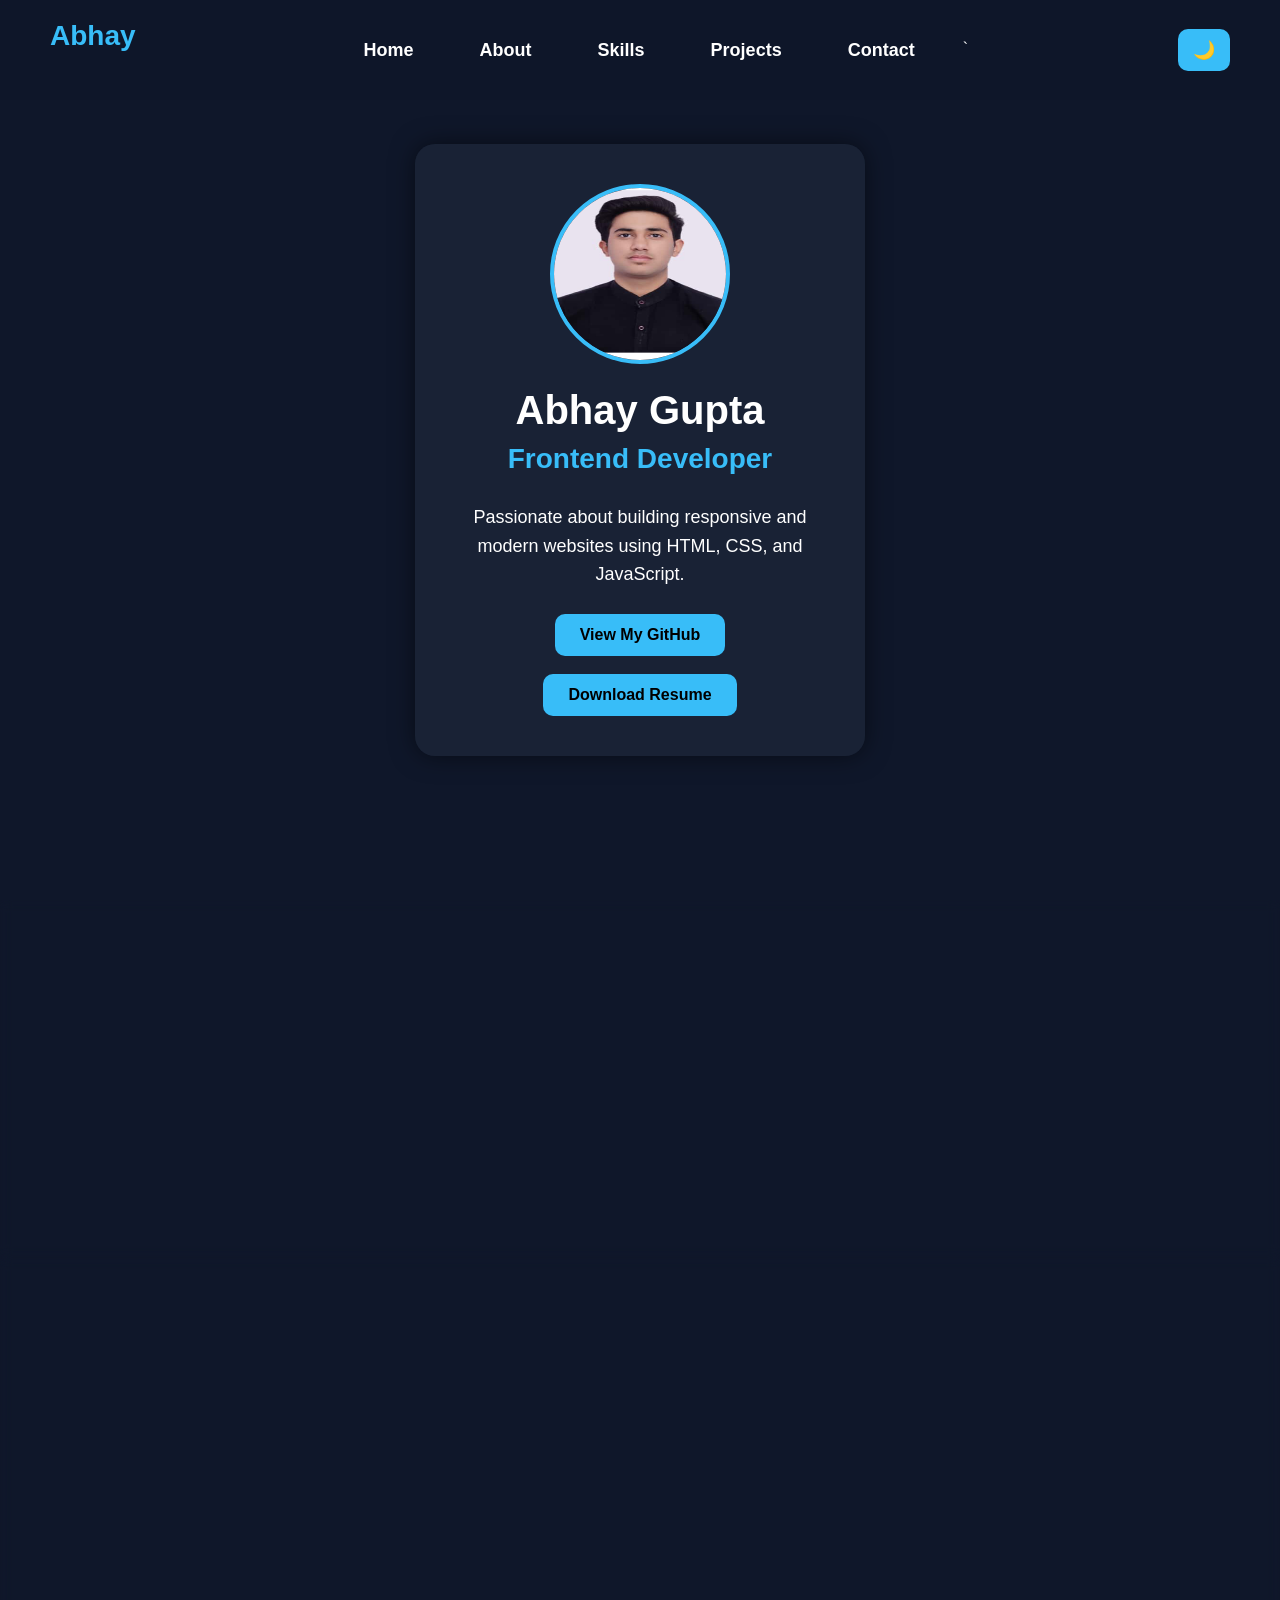
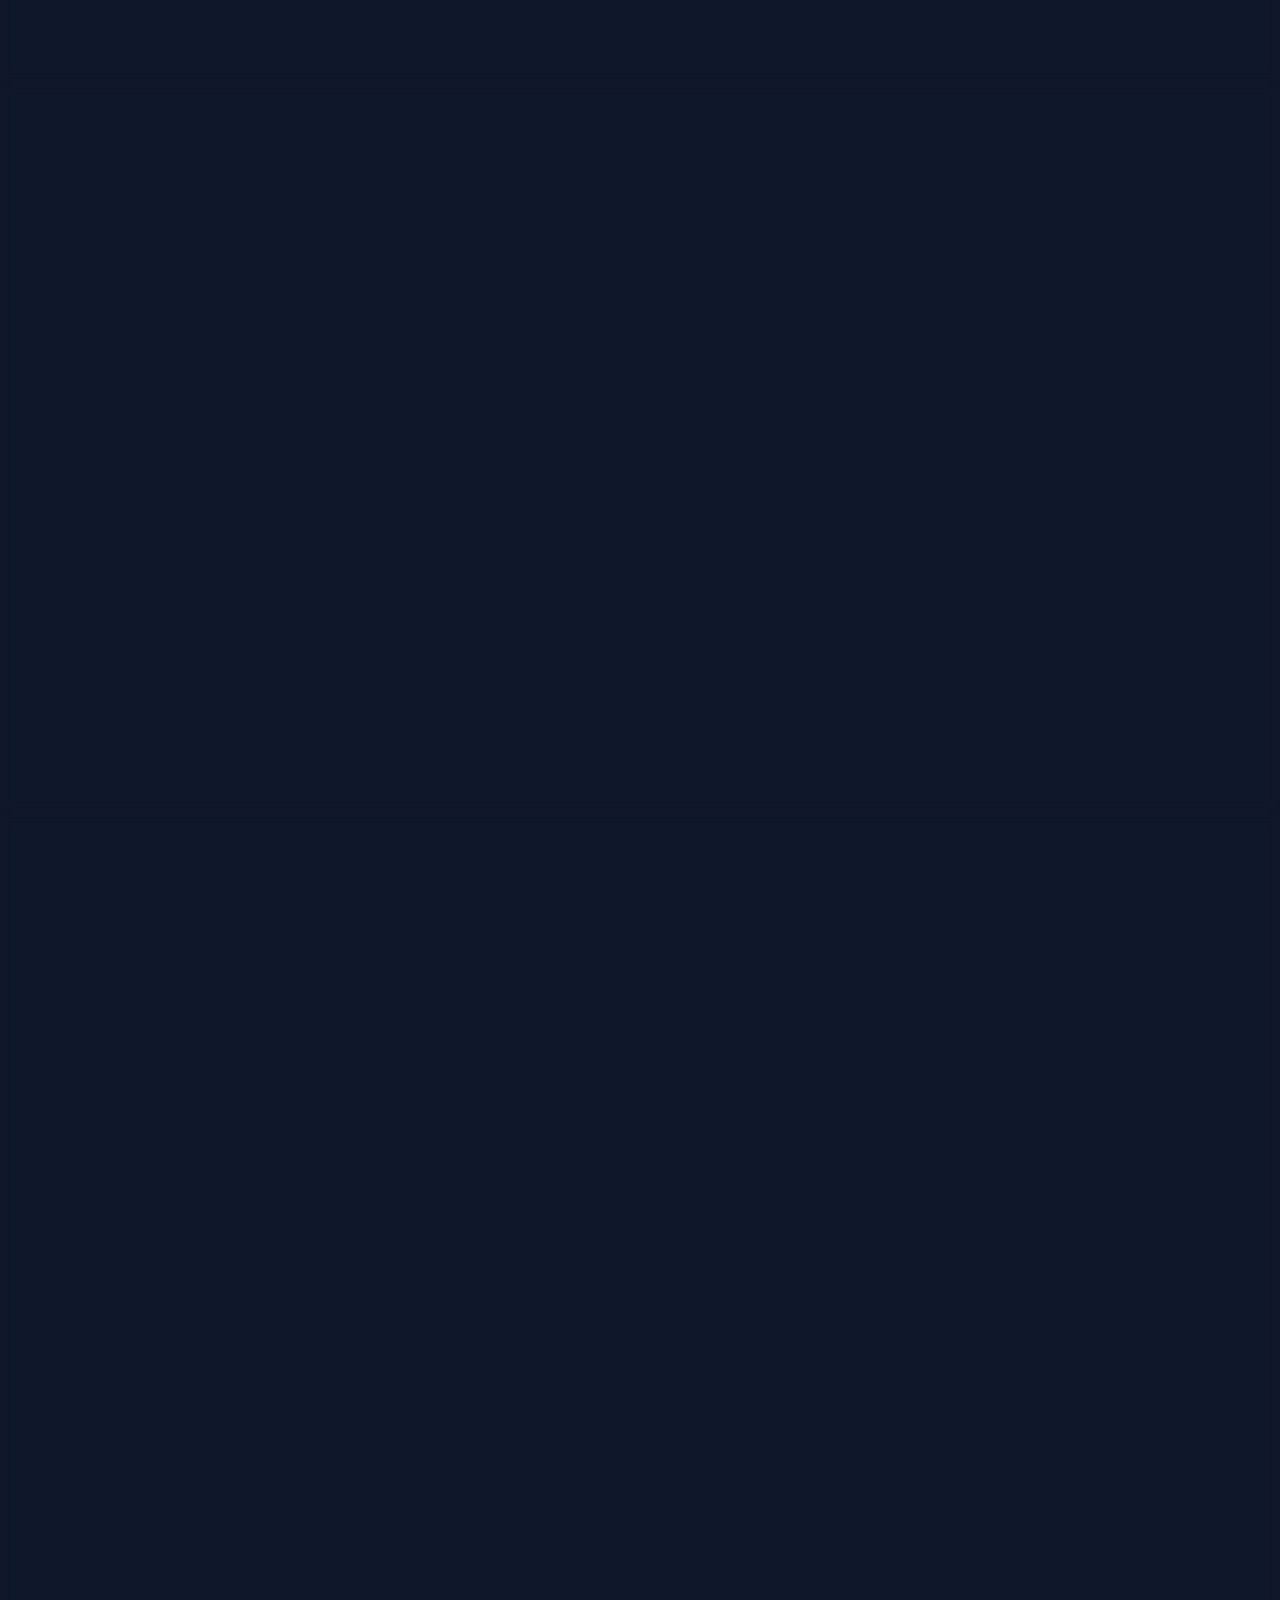
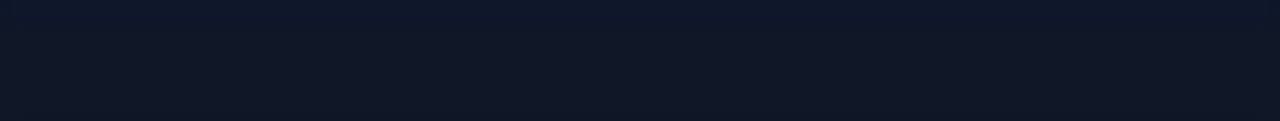
==== commit 5850eb4c: "Updated" ====
--- a/index.html
+++ b/index.html
@@ -264,34 +264,6 @@
 
     </div>
 
-
-    <!-- CONTACT FORM -->
-
-    <form class="contact-form">
-
-      <input 
-        type="text" 
-        placeholder="Your Name" 
-        required
-      >
-
-      <input 
-        type="email" 
-        placeholder="Your Email" 
-        required
-      >
-
-      <textarea 
-        placeholder="Your Message"
-      ></textarea>
-
-      <button type="submit" class="btn">
-        Send Message
-      </button>
-
-    </form>
-
-
     <!-- SOCIAL LINKS -->
 
     <div class="social-icons">
@@ -312,6 +284,29 @@
       </a>
 
     </div>
+    
+    <!-- CONTACT FORM -->
+
+    <form 
+  action="https://formsubmit.co/abhaygupta.cyber@gmail.com" 
+  method="POST"
+  class="contact-form"
+>
+
+  <input type="text" name="name" placeholder="Your Name" required>
+
+  <input type="email" name="email" placeholder="Your Email" required>
+
+  <textarea 
+    name="message" 
+    rows="5" 
+    placeholder="Your Message"
+    required
+  ></textarea>
+
+  <button type="submit">Send Message</button>
+
+  </form>
 
   </section>
 
--- a/style.css
+++ b/style.css
@@ -773,4 +773,20 @@
 
   resize: none;
 }
-
+/* LIGHT MODE CONTACT FORM FIX */
+
+.light-mode .contact-form input,
+.light-mode .contact-form textarea{
+
+  background-color: rgba(0,0,0,0.05);
+
+  color: black;
+
+  border: 1px solid #ccc;
+}
+
+.light-mode .contact-form input::placeholder,
+.light-mode .contact-form textarea::placeholder{
+
+  color: #555;
+}
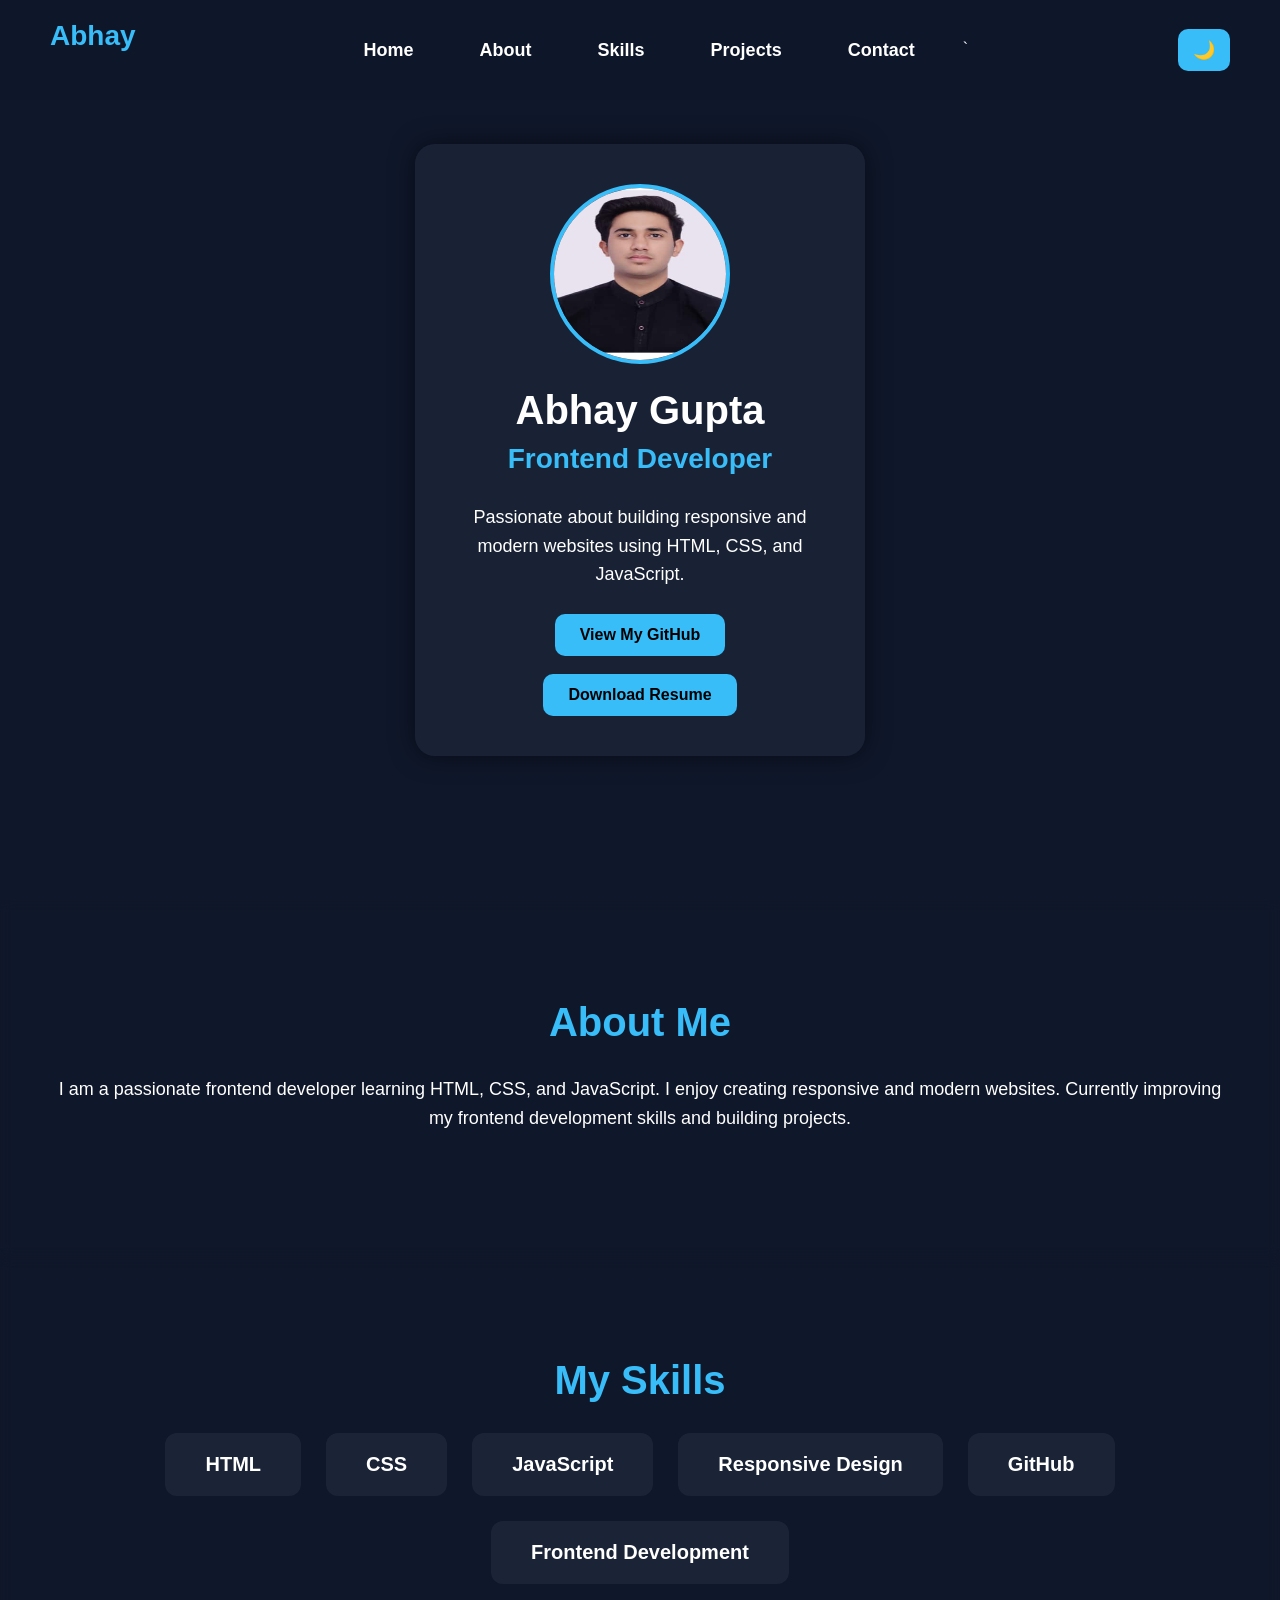
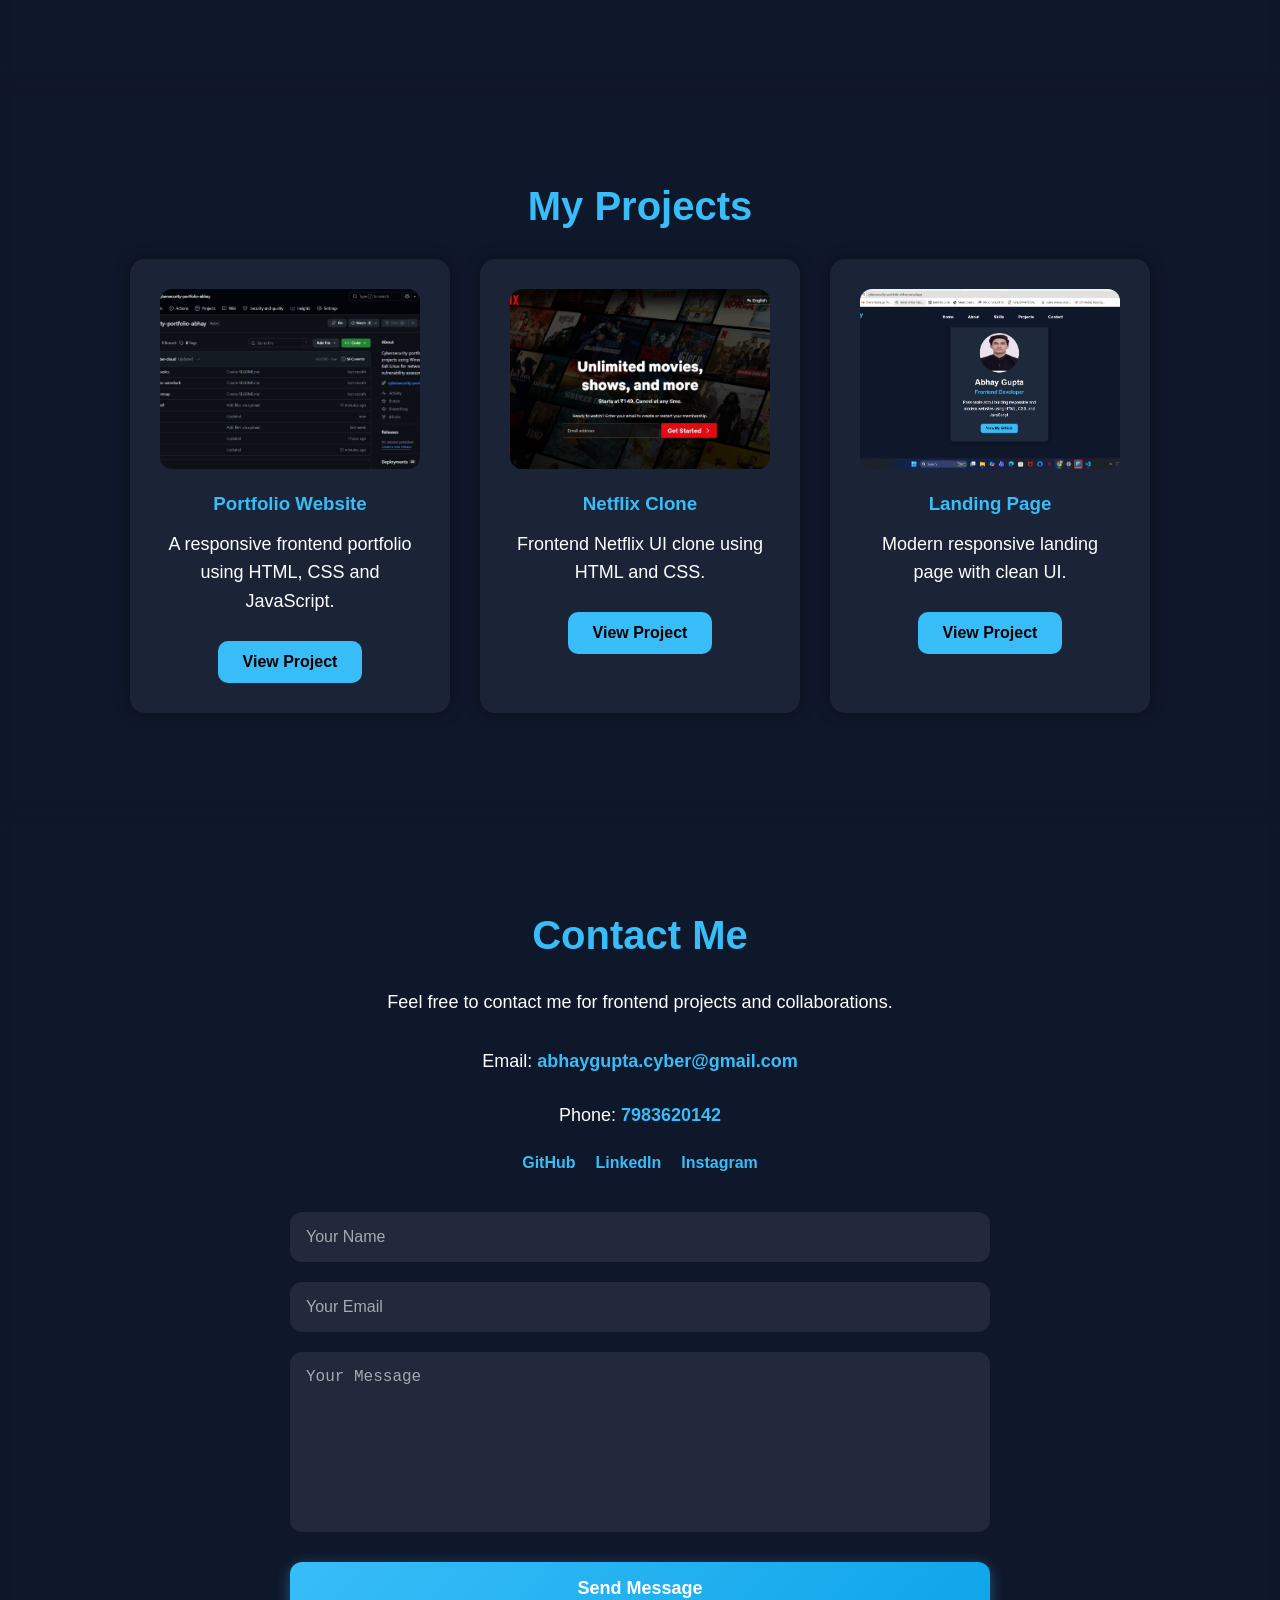
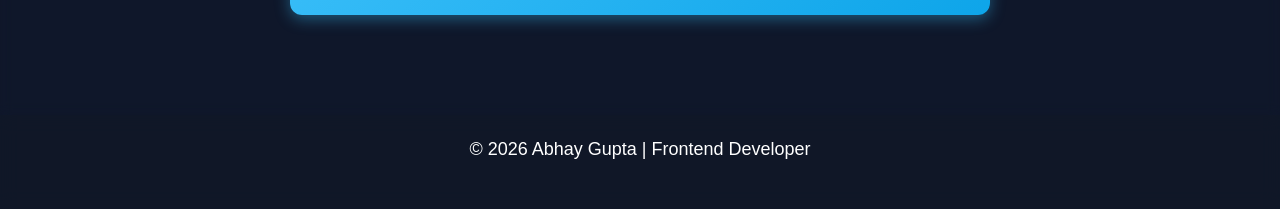
==== commit 067ebce1: "Update index.html" ====
--- a/index.html
+++ b/index.html
@@ -108,7 +108,7 @@
 
       <br><br>
 
-      <a href="Abhay_Gupta.pdf" class="btn" download>
+      <a href="Abhay_gupta.pdf" class="btn" download>
         Download Resume
       </a>
 
--- a/style.css
+++ b/style.css
@@ -736,44 +736,116 @@
 
 .contact-form{
 
-  max-width: 600px;
-
-  margin: auto;
+  max-width: 700px;
+
+  margin: 40px auto 0;
 
   display: flex;
 
   flex-direction: column;
 
   gap: 20px;
-
-  margin-top: 30px;
-}
+}
+
+/* INPUTS + TEXTAREA */
 
 .contact-form input,
 .contact-form textarea{
 
-  padding: 15px;
+  width: 100%;
+
+  padding: 16px;
 
   border: none;
 
-  border-radius: 10px;
-
-  background-color: rgba(255,255,255,0.1);
+  border-radius: 12px;
+
+  background-color: rgba(255,255,255,0.08);
 
   color: white;
 
   font-size: 16px;
 
   outline: none;
-}
+
+  transition: 0.3s ease;
+}
+
+/* TEXTAREA HEIGHT */
 
 .contact-form textarea{
 
-  min-height: 150px;
+  min-height: 180px;
 
   resize: none;
 }
-/* LIGHT MODE CONTACT FORM FIX */
+
+/* FOCUS EFFECT */
+
+.contact-form input:focus,
+.contact-form textarea:focus{
+
+  border: 1px solid #38bdf8;
+
+  box-shadow: 0px 0px 10px rgba(56,189,248,0.5);
+}
+
+/* PLACEHOLDER COLOR */
+
+.contact-form input::placeholder,
+.contact-form textarea::placeholder{
+
+  color: rgba(255,255,255,0.6);
+}
+
+/* SEND BUTTON */
+
+.contact-form button{
+
+  width: 100%;
+
+  padding: 16px;
+
+  border: none;
+
+  border-radius: 12px;
+
+  background: linear-gradient(135deg, #38bdf8, #0ea5e9);
+
+  color: white;
+
+  font-size: 18px;
+
+  font-weight: bold;
+
+  cursor: pointer;
+
+  transition: 0.3s ease;
+
+  margin-top: 10px;
+
+  box-shadow: 0px 4px 15px rgba(56,189,248,0.4);
+}
+
+/* BUTTON HOVER */
+
+.contact-form button:hover{
+
+  transform: translateY(-3px);
+
+  background: linear-gradient(135deg, #0ea5e9, #0284c7);
+
+  box-shadow: 0px 6px 20px rgba(56,189,248,0.6);
+}
+
+/* BUTTON CLICK */
+
+.contact-form button:active{
+
+  transform: scale(0.98);
+}
+
+/* LIGHT MODE FIX */
 
 .light-mode .contact-form input,
 .light-mode .contact-form textarea{
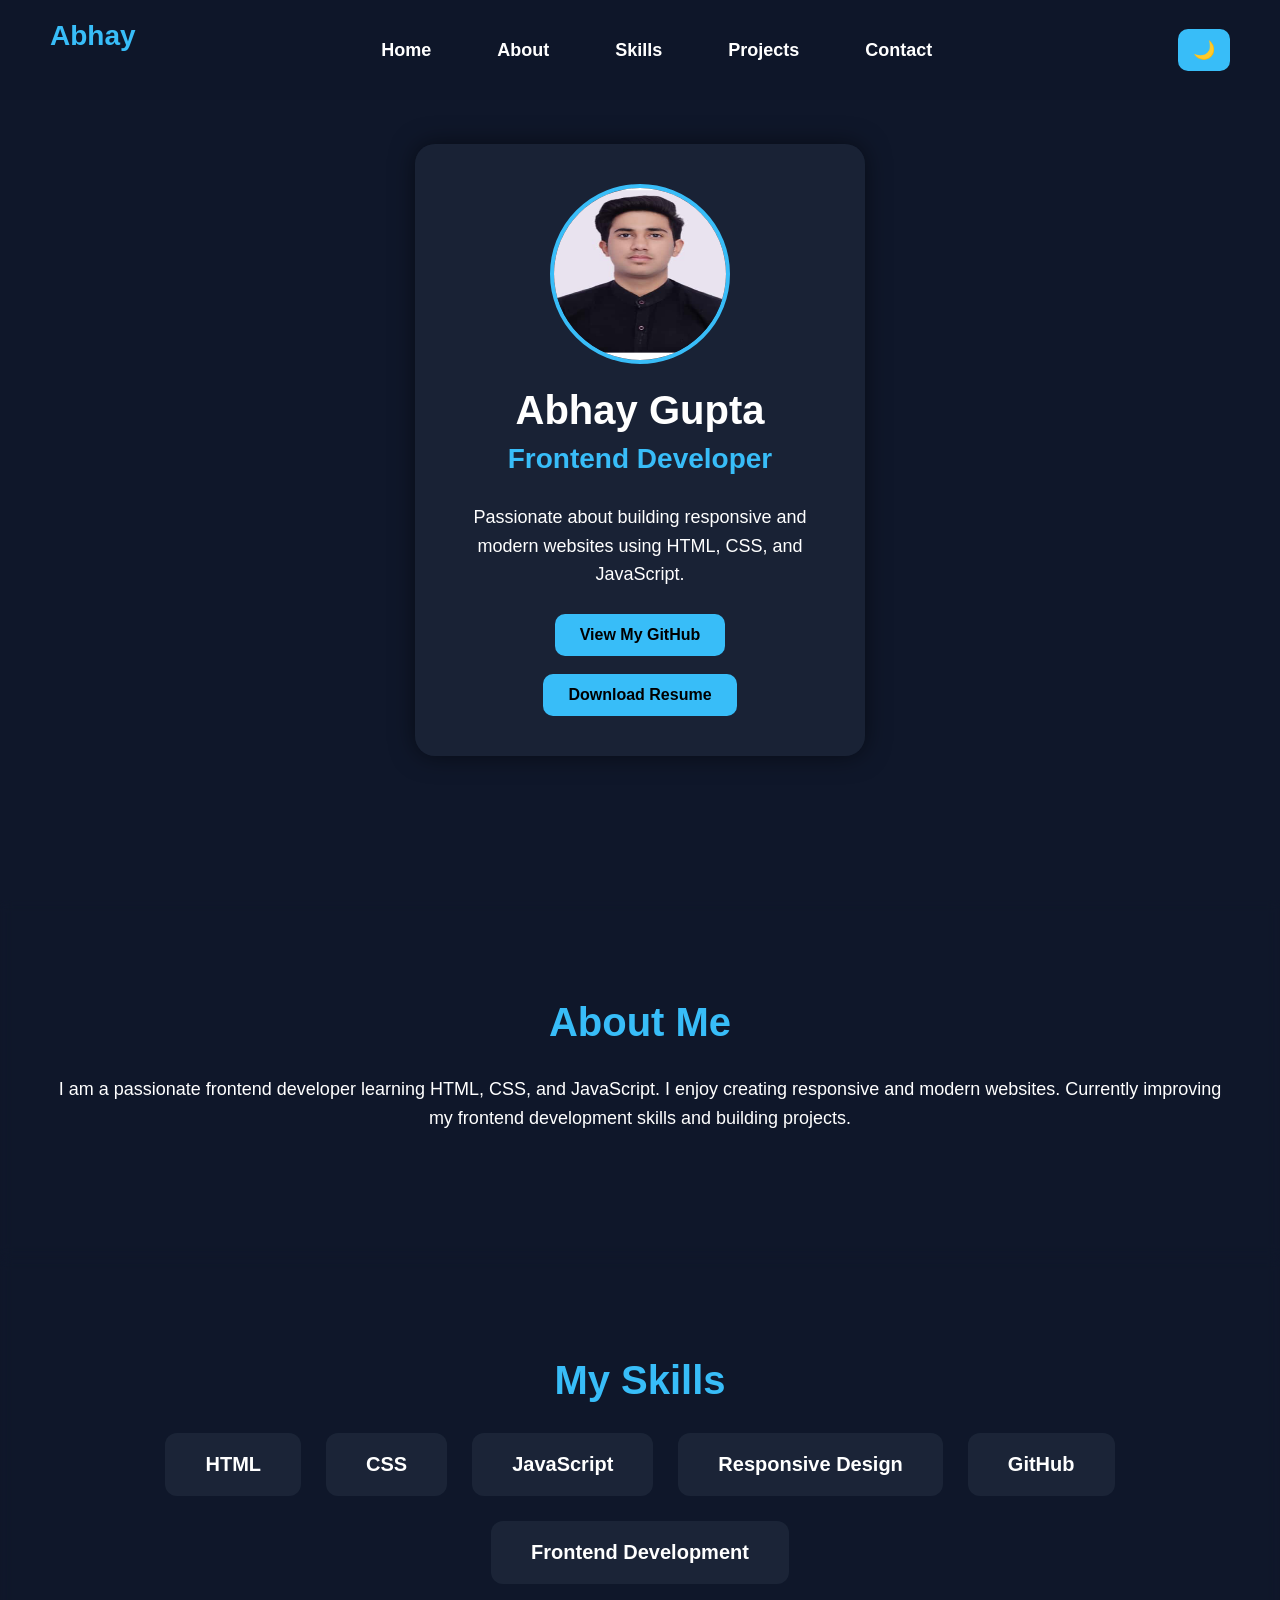
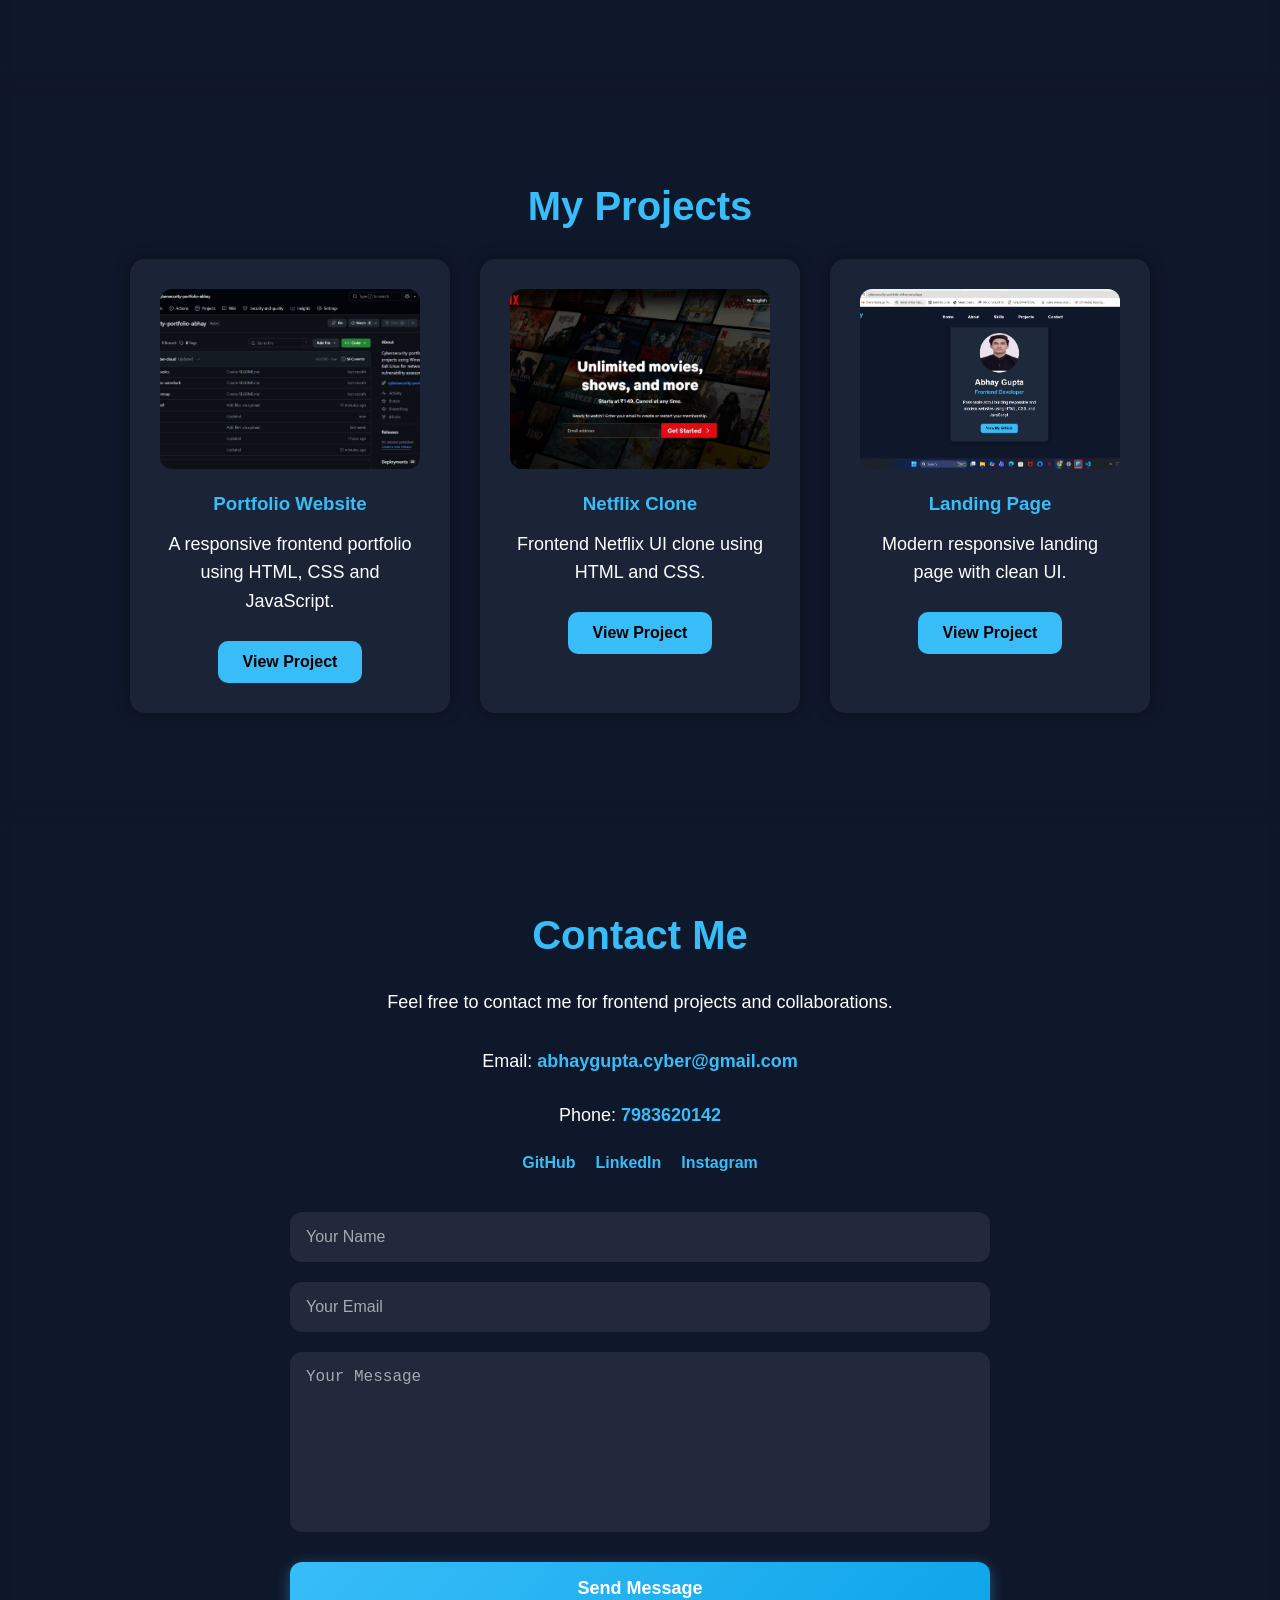
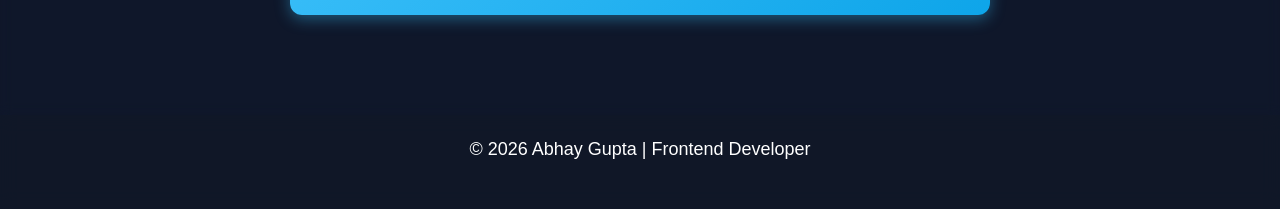
==== commit 5f2ee7d4: "Update index.html" ====
--- a/index.html
+++ b/index.html
@@ -65,7 +65,7 @@
 
       <li><a href="#projects">Projects</a></li>
 
-      <li><a href="#contact">Contact</a></li>`
+      <li><a href="#contact">Contact</a></li>
 
     </ul>
 
--- a/style.css
+++ b/style.css
@@ -862,3 +862,177 @@
 
   color: #555;
 }
+/* =========================
+   MOBILE RESPONSIVE DESIGN
+========================= */
+
+@media (max-width: 768px){
+
+ /* MOBILE NAVBAR */
+
+@media (max-width: 768px){
+
+  nav{
+
+    flex-direction: column;
+
+    padding: 15px 20px;
+
+    gap: 15px;
+  }
+
+  .logo{
+
+    font-size: 40px;
+  }
+
+  nav ul{
+
+    display: grid;
+
+    grid-template-columns: repeat(2, 1fr);
+
+    gap: 15px;
+
+    width: 100%;
+
+    text-align: center;
+  }
+
+  nav ul li{
+
+    list-style: none;
+  }
+
+  nav ul li a{
+
+    font-size: 20px;
+  }
+
+  /* THEME BUTTON */
+
+  #theme-toggle{
+
+    width: 60px;
+
+    height: 60px;
+
+    font-size: 22px;
+
+    margin: 0 auto;
+  }
+
+  /* HERO SECTION */
+
+  .hero{
+
+    padding-top: 30px;
+  }
+
+  .hero-content{
+
+    margin-top: 20px;
+  }
+
+}
+  /* PROFILE IMAGE */
+
+  .profile-img{
+
+    width: 180px;
+
+    height: 180px;
+  }
+
+  /* TEXT */
+
+  h1{
+
+    font-size: 42px;
+  }
+
+  h2{
+
+    font-size: 28px;
+  }
+
+  p{
+
+    font-size: 18px;
+
+    line-height: 1.8;
+  }
+
+  /* BUTTONS */
+
+  .hero-buttons{
+
+    flex-direction: column;
+
+    width: 100%;
+  }
+
+  .btn{
+
+    width: 100%;
+  }
+
+  /* SKILLS */
+
+  .skills-container{
+
+    grid-template-columns: 1fr;
+  }
+
+  /* PROJECTS */
+
+  .projects-container{
+
+    grid-template-columns: 1fr;
+  }
+
+  .project-card img{
+
+    height: auto;
+  }
+
+  /* CONTACT FORM */
+
+  .contact-form{
+
+    width: 100%;
+  }
+
+  .contact-form input,
+  .contact-form textarea{
+
+    width: 100%;
+  }
+
+  /* CONTACT INFO */
+
+  .contact-info p{
+
+    font-size: 18px;
+
+    word-break: break-word;
+  }
+
+  /* SOCIAL ICONS */
+
+  .social-icons{
+
+    flex-wrap: wrap;
+
+    gap: 20px;
+  }
+
+  /* FOOTER */
+
+  footer{
+
+    font-size: 16px;
+
+    padding: 20px;
+  }
+}
